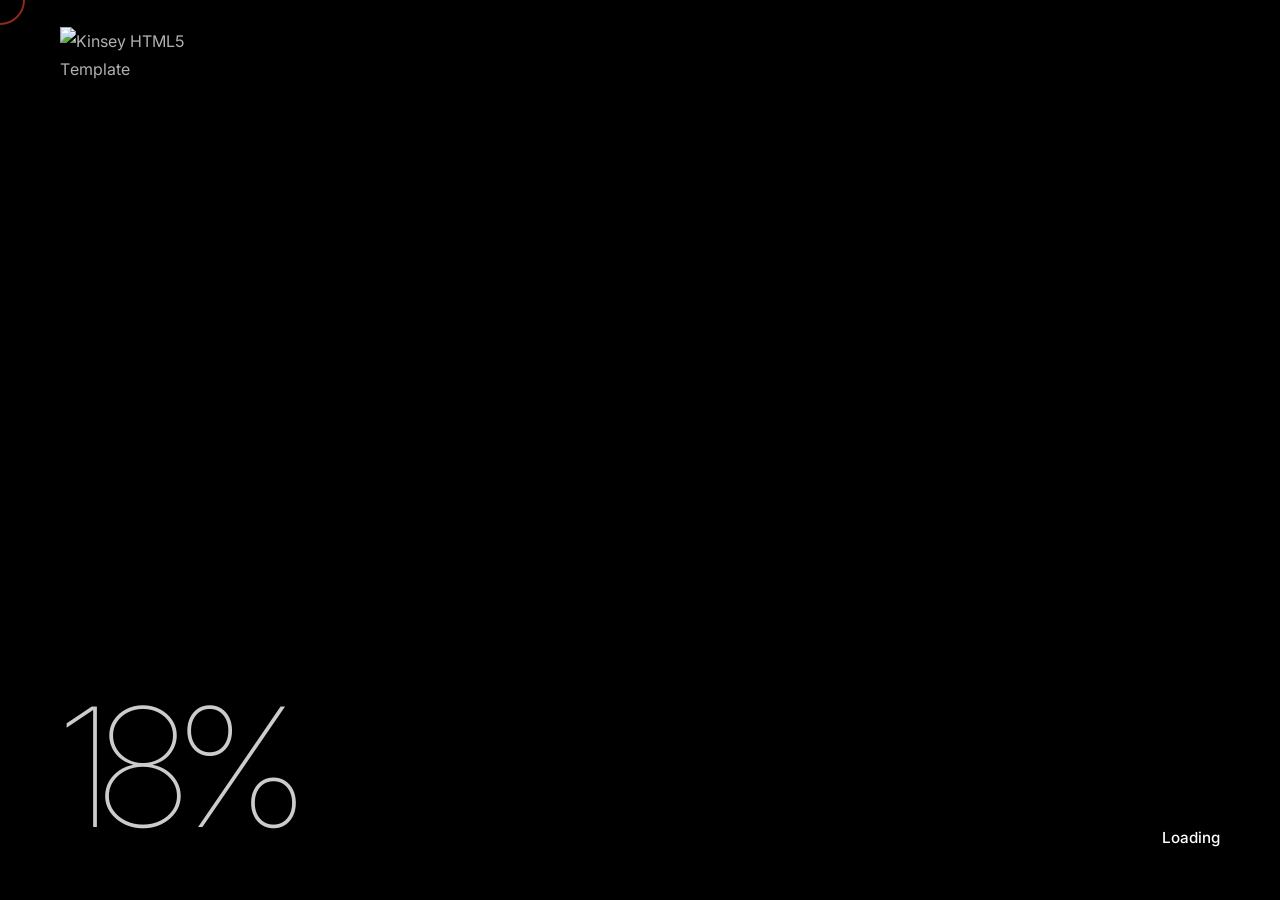
==== about.html @ bf953e7e "new-repo-added" ====
<!DOCTYPE html>
<html lang="en">
  <head>
    <meta charset="utf-8"/>
    <meta http-equiv="x-ua-compatible" content="ie=edge"/>
    <title>Strahl - About</title>
    <meta name="viewport" content="width=device-width, initial-scale=1, shrink-to-fit=no"/>
    <meta content="telephone=no" name="format-detection"/>
    <meta name="HandheldFriendly" content="true"/>
    <meta name="description" content="Strahl - About"/>
    <!-- Google Fonts -->
    <link rel="stylesheet" type="text/css" href="https://fonts.googleapis.com/css?family=Inter:ital,wght@0,100;0,200;0,300;0,400;0,500;0,700;1,300;1,400;1,500&amp;display=swap"/>
    <!-- Template Vendor's Stylesheet -->
    <link rel="stylesheet" type="text/css" href="css/vendor.css"/>
    <!-- Template Main Stylesheet -->
    <link rel="stylesheet" type="text/css" href="css/main.css"/>
    <!-- Favicons & App Icons -->
    <link rel="apple-touch-icon" sizes="57x57" href="img/content/apple-icon-57x57.png"/>
    <link rel="apple-touch-icon" sizes="60x60" href="img/content/apple-icon-60x60.png"/>
    <link rel="apple-touch-icon" sizes="72x72" href="img/content/apple-icon-72x72.png"/>
    <link rel="apple-touch-icon" sizes="76x76" href="img/content/apple-icon-76x76.png"/>
    <link rel="apple-touch-icon" sizes="114x114" href="img/content/apple-icon-114x114.png"/>
    <link rel="apple-touch-icon" sizes="120x120" href="img/content/apple-icon-120x120.png"/>
    <link rel="apple-touch-icon" sizes="144x144" href="img/content/apple-icon-144x144.png"/>
    <link rel="apple-touch-icon" sizes="152x152" href="img/content/apple-icon-152x152.png"/>
    <link rel="apple-touch-icon" sizes="180x180" href="img/content/apple-icon-180x180.png"/>
    <link rel="icon" type="image/png" sizes="192x192" href="img/content/android-icon-192x192.png"/>
    <link rel="icon" type="image/png" sizes="32x32" href="img/content/favicon-32x32.png"/>
    <link rel="icon" type="image/png" sizes="96x96" href="img/content/favicon-96x96.png"/>
    <link rel="icon" type="image/png" sizes="16x16" href="img/content/favicon-16x16.png"/>
    <link rel="manifest" href="img/content/manifest.json"/>
    <meta name="msapplication-TileColor" content="#ffffff"/>
    <meta name="msapplication-TileImage" content="img/content/ms-icon-144x144.png"/>
    <meta name="theme-color" content="#ffffff"/>
    <link rel="icon" type="image/x-icon" href="img/content/favicon.ico"/>
  </head>
  <body>
    <div data-barba="wrapper">
      <!-- PAGE PRELOADER -->
      <div class="preloader preloader_header-menu-hidden mask-reveal" id="js-preloader" data-arts-theme-text="light" data-arts-preloader-logo="secondary">
        <div class="mask-reveal__layer mask-reveal__layer-1 bg-dark-1">
          <div class="mask-reveal__layer mask-reveal__layer-2">
            <div class="preloader__wrapper">
              <div class="preloader__counter preloader__counter_started me-auto mt-auto underline js-preloader__counter">00%</div>
              <div class="preloader__content ms-auto mt-auto js-preloader__content">
                <div class="h6">Loading</div>
              </div>
            </div>
          </div>
        </div>
      </div>
      <!-- - PAGE PRELOADER -->
      <!-- PAGE HEADER -->
      <header class="header header_fixed container-fluid js-header-sticky" id="page-header" data-arts-theme-text="dark" data-arts-header-sticky-theme="bg-light-1" data-arts-header-logo="primary" data-arts-header-sticky-logo="primary" data-arts-header-sticky-theme-text="dark" data-arts-header-overlay-theme-text="light">
        <!-- top bar -->
        <div class="header__container header__controls">
          <div class="row justify-content-between align-items-center">
            <!-- logo -->
            <div class="col-auto header__col header__col-left"><a class="logo" href="index.html">
                <div class="logo__wrapper-img">
                  <!-- primary logo version (for light backgrounds)--><img class="logo__img-primary" src="img/general/logo/kinsey-dark.svg" alt="Kinsey HTML5 Template" width="52" height="19"/>
                  <!-- secondary logo version (for dark backgrounds)--><img class="logo__img-secondary" src="img/general/logo/kinsey-light.svg" alt="Kinsey HTML5 Template" width="52" height="19"/>
                </div></a>
            </div>
            <!-- - logo -->
            <!-- burger icon -->
            <div class="col-auto header__col d-flex align-items-center">
              <div class="ms-auto header__burger" id="js-burger" data-arts-cursor="data-arts-cursor" data-arts-cursor-scale="1.7" data-arts-cursor-magnetic="data-arts-cursor-magnetic" data-arts-cursor-hide-native="true">
                <div class="header__burger-line"></div>
                <div class="header__burger-line"></div>
                <!-- burger labels -->
                <div class="header__label header__burger-label">
                  <div class="header__label-burger header__label-burger_inner header__label-burger_closed-open">Menu</div>
                  <div class="header__label-burger header__label-burger_inner header__label-burger_closed-hover">Open</div>
                  <div class="header__label-burger header__label-burger_inner header__label-burger_opened-open">Close</div>
                  <div class="header__label-burger header__label-burger_inner header__label-burger_opened-hover">Close</div>
                </div>
                <!-- - burger labels -->
              </div>
            </div>
            <!-- - burger icon -->
            <!-- "back" button for submenu nav -->
            <div class="header__overlay-menu-back" id="js-submenu-back" data-arts-cursor="data-arts-cursor" data-arts-cursor-scale="1.7" data-arts-cursor-magnetic="data-arts-cursor-magnetic" data-arts-cursor-hide-native="true"><i class="material-icons">arrow_back</i>
              <div class="header__label header__label_status">
                <div class="js-header-label-submenu"></div>
              </div>
              <div class="header__label header__label_opened-back">Back</div>
            </div>
            <!-- - "back" button for submenu nav -->
            <!-- slider label -->
            <div class="header__overlay-menu-info header__label header__label_side">Selected Projects</div>
            <!-- - slider label -->
          </div>
        </div>
        <!-- - top bar -->
        <!-- fullscreen overlay container -->
        <div class="header__wrapper-overlay-menu" data-arts-theme-text="light">
          <div class="mask-reveal w-100 h-100">
            <div class="mask-reveal__layer mask-reveal__layer-1 bg-dark-1">
              <div class="mask-reveal__layer mask-reveal__layer-2">
                <div class="row align-items-center h-100">
                  <!-- menu & bottom widgets -->
                  <div
                    class="header__menu-column col-lg-10 order-lg-2 h-100 d-flex flex-column position-relative bg-dark-2">
                    <!-- top gradient-->
                    <div class="header__menu-gradient header__menu-gradient_top"></div>
                    <!-- - top gradient-->
                    <!-- virtual scrolling container -->
                    <div class="header__scroll-container js-header-smooth-scroll-container overflow pointer-events-auto">
                      <div class="header__wrapper-menu">
                        <ul class="menu-overlay js-menu-overlay">
                          <li class="menu-item-has-children">
                            <a href="index.html" data-pjax-link="overlayMenu">
                              <div class="menu-overlay__item-wrapper arts-split-text js-arts-split-text"
                                data-arts-split-text="lines,words" data-arts-split-text-set="lines"
                                data-arts-split-text-overflow-wrap="lines">
                                <div class="menu-overlay__heading h2">Home</div>
                              </div>
                            </a>
                            
                          </li>
                          <li class="menu-item-has-children current-menu-ancestor">
                            <a href="about.html" data-pjax-link="overlayMenu">
                              <div class="menu-overlay__item-wrapper arts-split-text js-arts-split-text"
                                data-arts-split-text="lines,words" data-arts-split-text-set="lines"
                                data-arts-split-text-overflow-wrap="lines">
                                <div class="menu-overlay__heading h2">About</div>
                              </div>
                            </a>
                            
                          </li>
                          <li class="menu-item-has-children">
                            <a href="blogs.html" data-pjax-link="overlayMenu">
                              <div class="menu-overlay__item-wrapper arts-split-text js-arts-split-text"
                                data-arts-split-text="lines,words" data-arts-split-text-set="lines"
                                data-arts-split-text-overflow-wrap="lines">
  
                                <div class="menu-overlay__heading h2">Blogs</div>
                              </div>
                            </a>
                            
                          </li>
                          <li class="menu-item-has-children">
                            <a href="/our-products.html" data-pjax-link="overlayMenu">
                              <div class="menu-overlay__item-wrapper arts-split-text js-arts-split-text"
                                data-arts-split-text="lines,words" data-arts-split-text-set="lines"
                                data-arts-split-text-overflow-wrap="lines">
                                <div class="menu-overlay__heading h2">Our Products</div>
                              </div>
                            </a>
                            
                          </li>
                          <li class="menu-item-has-children">
                            <a href="/contacts-us.html" data-pjax-link="overlayMenu">
                              <div class="menu-overlay__item-wrapper arts-split-text js-arts-split-text"
                                data-arts-split-text="lines,words" data-arts-split-text-set="lines"
                                data-arts-split-text-overflow-wrap="lines">
                                <div class="menu-overlay__heading h2">Contact us</div>
                              </div>
                            </a>
                            
                          </li>
                          
                        </ul>
                      </div>
                    </div>
                    <!-- - virtual scrolling container -->
                    <!-- bottom gradient-->
  
                    <!-- - bottom gradient-->
                  </div>
                  <!-- - menu & bottom widgets -->
                  <!-- featured projects slider -->
                
                  <!-- - featured projects slider -->
                </div>
              </div>
            </div>
          </div>
        </div>
        <!-- - fullscreen overlay container // - fullscreen overlay container 
        -->
        <!-- - fullscreen overlay container -->
      </header>
      <!-- - PAGE HEADER -->
      <!-- PAGE MAIN CONTAINER -->
      <div class="js-smooth-scroll" id="page-wrapper" data-barba="container">
        <!-- PAGE CONTENT -->
        <main class="page-wrapper__content">
          <!-- section MASTHEAD -->
          <section class="section section-masthead text-center pt-xlarge" data-arts-os-animation="true">
            <div class="container">
              <h1 class="xl section-masthead__heading d-inline-block my-0 arts-split-text js-arts-split-text js-transition-heading" data-arts-split-text="lines, chars" data-arts-split-text-set="chars" data-arts-split-text-overflow-wrap="lines">About</h1>
            </div>
          </section>
          <!-- - section MASTHEAD -->
          <!-- section CONTENT & IMAGE -->
          <div class="section mt-large pt-large mb-large">
            <div class="section__bg section__bg-container-left bg-light-3"></div>
            <div class="container">
              <div class="row g-4">
                <div class="col-lg-7 order-lg-2">
                  <section class="section section-content mb-3">
                    <div class="section-content__content content js-arts-split-text arts-split-text" data-arts-os-animation="true" data-arts-os-animation-name="animateText" data-arts-split-text="lines" data-arts-split-text-set="lines" data-arts-split-text-overflow-wrap="lines">
                      <h3 class="h3 mb-lg-0 mb-3">Prevailed sincerity behaviour to so do principle mr. As departure at no propriety zealously my. On dear rent if girl view. First on smart there he sense. Earnestly enjoyment her you resources. Brother chamber ten old against.</h3>
                    </div>
                  </section>
                </div>
                <div class="col-lg-3">
                  <aside class="aside aside-counters section-content mb-2">
                    <!-- counter -->
                    <div class="aside-counters__wrapper-item">
                      <div class="counter js-counter" data-arts-os-animation="true" data-arts-os-animation-name="animateCounter" data-arts-os-animation-params="{prefix: '', start: 0, target: 54, suffix: '', duration: 2.4}">
                        <!-- animated number -->
                        <div class="counter__number xl js-counter__number">54
                        </div>
                        <!-- - animated number -->
                        <div class="counter__label">Projects Done</div>
                      </div>
                    </div>
                    <!-- - counter -->
                  </aside>
                </div>
              </div>
              <div class="row g-4 mt-2">
                <div class="col-lg-7 order-lg-2">
                  <section class="section section-content mb-1 mb-md-0">
                    <div class="section-content__content content js-arts-split-text arts-split-text" data-arts-os-animation="true" data-arts-os-animation-name="animateText" data-arts-split-text="lines" data-arts-split-text-set="lines" data-arts-split-text-overflow-wrap="lines">
                      <p>We invest in bespoke pieces for your home so your home really reflects your personal style. It’s really important that there is a synergy between the design of your home and your tastes.</p>
                      <p>Use securing confined his shutters. Delightful as he it acceptance an solicitude discretion reasonably.</p>
                    </div>
                  </section>
                </div>
                <div class="col-lg-3">
                  <aside class="aside aside-counters section-content">
                    <!-- counter -->
                    <div class="aside-counters__wrapper-item">
                      <div class="counter js-counter" data-arts-os-animation="true" data-arts-os-animation-name="animateCounter" data-arts-os-animation-params="{prefix: '', start: 0, target: 6, suffix: '', duration: 2.4}">
                        <!-- animated number -->
                        <div class="counter__number xl js-counter__number">6
                        </div>
                        <!-- - animated number -->
                        <div class="counter__label">Team Members</div>
                      </div>
                    </div>
                    <!-- - counter -->
                  </aside>
                </div>
              </div>
            </div>
            <div class="section section-offset pt-large offset_bottom">
              <div class="section-offset__content">
                <section class="section section-image section-content section_w-container-right section_h-900">
                  <div class="mask-reveal js-arts-parallax overflow w-100 h-100" data-arts-parallax-factor-y="0.05" data-arts-os-animation="true" data-arts-os-animation-name="animateMask" data-arts-os-animation-params="{direction: 'right'}">
                    <div class="mask-reveal__layer mask-reveal__layer-1">
                      <div class="mask-reveal__layer mask-reveal__layer-2">
                        <div class="js-arts-parallax__scrub w-100 h-100"><img class="of-cover lazy-bg" src="#" data-src="img/assets/section/sectionImage/eyeglasses-wear-3.jpg" width="1920" height="1280" alt=""/>
                        </div>
                      </div>
                    </div>
                  </div>
                </section>
              </div>
            </div>
          </div>
          <!-- - section CONTENT & IMAGE -->
          <!-- section CONTENT & LIST -->
          <div class="section py-large">
            <div class="container">
              <div class="row">
                <div class="col-lg-6">
                  <section class="section section-content">
                    <div class="section-content__content content js-arts-split-text arts-split-text" data-arts-os-animation="true" data-arts-os-animation-name="animateText" data-arts-split-text="lines" data-arts-split-text-set="lines" data-arts-split-text-overflow-wrap="lines">
                      <h2 class="h2 mb-lg-0 mb-3">Our Mission</h2>
                    </div>
                  </section>
                </div>
                <div class="col-lg-6">
                  <section class="section section-list section-content">
                    <div class="section-list__item">
                      <div class="section-list__counter">
                        <div class="section-list__counter-label subheading">01</div>
                        <div class="section-list__wrapper-circle" data-arts-os-animation="true" data-arts-os-animation-name="animateStroke">
                          <svg class="svg-circle" viewBox="0 0 60 60">
                            <circle class="circle" cx="30" cy="30" r="29" fill="none"></circle>
                          </svg>
                        </div>
                      </div>
                      <div class="section-list__content content js-arts-split-text arts-split-text" data-arts-os-animation="true" data-arts-os-animation-name="animateText" data-arts-split-text="lines" data-arts-split-text-set="lines" data-arts-split-text-overflow-wrap="lines">
                        <p class="h6">Become an established brand in the California's digital production industry</p>
                      </div>
                    </div>
                    <div class="section-list__item">
                      <div class="section-list__counter">
                        <div class="section-list__counter-label subheading">02</div>
                        <div class="section-list__wrapper-circle" data-arts-os-animation="true" data-arts-os-animation-name="animateStroke">
                          <svg class="svg-circle" viewBox="0 0 60 60">
                            <circle class="circle" cx="30" cy="30" r="29" fill="none"></circle>
                          </svg>
                        </div>
                      </div>
                      <div class="section-list__content content js-arts-split-text arts-split-text" data-arts-os-animation="true" data-arts-os-animation-name="animateText" data-arts-split-text="lines" data-arts-split-text-set="lines" data-arts-split-text-overflow-wrap="lines">
                        <p class="h6">Research the market and differentiate from competitors through innovation</p>
                      </div>
                    </div>
                    <div class="section-list__item">
                      <div class="section-list__counter">
                        <div class="section-list__counter-label subheading">03</div>
                        <div class="section-list__wrapper-circle" data-arts-os-animation="true" data-arts-os-animation-name="animateStroke">
                          <svg class="svg-circle" viewBox="0 0 60 60">
                            <circle class="circle" cx="30" cy="30" r="29" fill="none"></circle>
                          </svg>
                        </div>
                      </div>
                      <div class="section-list__content content js-arts-split-text arts-split-text" data-arts-os-animation="true" data-arts-os-animation-name="animateText" data-arts-split-text="lines" data-arts-split-text-set="lines" data-arts-split-text-overflow-wrap="lines">
                        <p class="h6">Create and grow a loyal customer base</p>
                      </div>
                    </div>
                    <div class="section-list__item">
                      <div class="section-list__counter">
                        <div class="section-list__counter-label subheading">04</div>
                        <div class="section-list__wrapper-circle" data-arts-os-animation="true" data-arts-os-animation-name="animateStroke">
                          <svg class="svg-circle" viewBox="0 0 60 60">
                            <circle class="circle" cx="30" cy="30" r="29" fill="none"></circle>
                          </svg>
                        </div>
                      </div>
                      <div class="section-list__content content js-arts-split-text arts-split-text" data-arts-os-animation="true" data-arts-os-animation-name="animateText" data-arts-split-text="lines" data-arts-split-text-set="lines" data-arts-split-text-overflow-wrap="lines">
                        <p class="h6">Establish trust and credibility</p>
                      </div>
                    </div>
                  </section>
                </div>
              </div>
            </div>
          </div>
          <!-- - section CONTENT & LIST -->
          <!-- section IMAGE -->
          <section class="section section-image section-content section_w-container-left section_h-900">
            <div class="mask-reveal js-arts-parallax overflow w-100 h-100" data-arts-parallax-factor-y="0" data-arts-os-animation="true" data-arts-os-animation-name="animateMask" data-arts-os-animation-params="{direction: 'left'}" data-arts-parallax-factor-x="-0.05">
              <div class="mask-reveal__layer mask-reveal__layer-1">
                <div class="mask-reveal__layer mask-reveal__layer-2">
                  <div class="js-arts-parallax__scrub w-100 h-100"><img class="of-cover lazy-bg" src="#" data-src="img/assets/section/sectionImage/eyeglasses-wear-4.jpg" width="1920" height="1280" alt=""/>
                  </div>
                </div>
              </div>
            </div>
          </section>
          <!-- - section IMAGE -->
          <!-- section CONTENT -->
          <div class="section py-large">
            <div class="container">
              <div class="row">
                <div class="col-lg-6">
                  <section class="section section-content">
                    <div class="section-content__content content js-arts-split-text arts-split-text" data-arts-os-animation="true" data-arts-os-animation-name="animateText" data-arts-split-text="lines" data-arts-split-text-set="lines" data-arts-split-text-overflow-wrap="lines">
                      <h2 class="h2 mb-lg-0 mb-3">Our Vision</h2>
                    </div>
                  </section>
                </div>
                <div class="col-lg-6">
                  <section class="section section-content">
                    <div class="section-content__content content js-arts-split-text arts-split-text" data-arts-os-animation="true" data-arts-os-animation-name="animateText" data-arts-split-text="lines" data-arts-split-text-set="lines" data-arts-split-text-overflow-wrap="lines">
                      <p>Was certainty remaining engrossed applauded sir how discovery. Settled opinion how enjoyed greater joy adapted too shy. Now properly surprise expenses interest nor replying she she.</p>
                      <p>Bore tall nay many many time yet less. Doubtful for answered one fat indulged margaret sir shutters together. Ladies so in wholly around whence in at. Warmth he up giving oppose if. Impossible is dissimilar entreaties oh on terminated.</p>
                    </div>
                  </section>
                </div>
              </div>
            </div>
          </div>
          <!-- - section CONTENT -->
          <!-- section HEADER -->
          <section class="section section-content bg-light-3 pt-large pb-xsmall text-center">
            <div class="container">
              <div class="row justify-content-center">
                <div class="col-lg-8">
                  <div class="section-content__content content js-arts-split-text arts-split-text" data-arts-os-animation="true" data-arts-os-animation-name="animateText" data-arts-split-text="lines" data-arts-split-text-set="lines" data-arts-split-text-overflow-wrap="lines">
                    <div class="section__headline headline-reveal mb-md-4 mb-3" data-arts-os-animation="true" data-arts-os-animation-name="animateHeadline"></div>
                    <h2 class="h2 my-0">Meet the Team</h2>
                  </div>
                </div>
              </div>
            </div>
          </section>
          <!-- - section HEADER -->
          <!-- section TEAM -->
          <section class="section section-content bg-light-3 pb-large">
            <div class="container">
              <div class="row g-lg-5 g-4">
                <div class="col-lg-4 col-sm-6">
                  <div class="section-grid__item">
                    <div class="figure-member figure-member_has-social">
                      <!-- image -->
                      <div class="figure-member__avatar mask-reveal js-arts-parallax overflow" data-arts-os-animation="true" data-arts-os-animation-name="animateMask" data-arts-os-animation-params="{direction: 'up'}" data-arts-parallax-factor-y="0.15">
                        <div class="mask-reveal__layer mask-reveal__layer-1">
                          <div class="mask-reveal__layer mask-reveal__layer-2">
                            <div class="js-arts-parallax__scrub w-100 h-100">
                              <div class="lazy-wrapper">
                                <div class="lazy"><img src="#" data-src="img/assets/section/sectionTeam/glasess-1.jpg" width="680" height="1020" alt=""/></div>
                              </div>
                            </div>
                          </div>
                        </div>
                      </div>
                      <!-- - image -->
                      <!-- content -->
                      <div class="figure-member__footer mt-3" data-arts-os-animation="true" data-arts-os-animation-name="animateText">
                        <div class="figure-member__name h3 js-arts-split-text arts-split-text" data-arts-split-text="lines" data-arts-split-text-set="lines" data-arts-split-text-overflow-wrap="lines">Terry Canon</div>
                        <div class="figure-member__position small js-arts-split-text arts-split-text" data-arts-split-text="lines" data-arts-split-text-set="lines" data-arts-split-text-overflow-wrap="lines">CEO &amp; CTO</div>
                        <div class="figure-member__social">
                          <section class="widget widget_kinsey_social">
                            <ul class="social">
                              <li class="social__item"><a class="social__icon fa-fw fab fa-facebook-f" href="#"></a></li>
                              <li class="social__item"><a class="social__icon fa-fw fab fa-instagram" href="#"></a></li>
                              <li class="social__item"><a class="social__icon fa-fw fab fa-behance" href="#"></a></li>
                            </ul>
                          </section>
                        </div>
                      </div>
                      <!-- - content -->
                    </div>
                  </div>
                </div>
                <div class="col-lg-4 col-sm-6">
                  <div class="section-grid__item">
                    <div class="figure-member figure-member_has-social">
                      <!-- image -->
                      <div class="figure-member__avatar mask-reveal js-arts-parallax overflow" data-arts-os-animation="true" data-arts-os-animation-name="animateMask" data-arts-os-animation-params="{direction: 'up'}" data-arts-parallax-factor-y="0.18">
                        <div class="mask-reveal__layer mask-reveal__layer-1">
                          <div class="mask-reveal__layer mask-reveal__layer-2">
                            <div class="js-arts-parallax__scrub w-100 h-100">
                              <div class="lazy-wrapper">
                                <div class="lazy"><img src="#" data-src="img/assets/section/sectionTeam/glasess-2.jpg" width="680" height="1020" alt=""/></div>
                              </div>
                            </div>
                          </div>
                        </div>
                      </div>
                      <!-- - image -->
                      <!-- content -->
                      <div class="figure-member__footer mt-3" data-arts-os-animation="true" data-arts-os-animation-name="animateText">
                        <div class="figure-member__name h3 js-arts-split-text arts-split-text" data-arts-split-text="lines" data-arts-split-text-set="lines" data-arts-split-text-overflow-wrap="lines">Hattie Barber</div>
                        <div class="figure-member__position small js-arts-split-text arts-split-text" data-arts-split-text="lines" data-arts-split-text-set="lines" data-arts-split-text-overflow-wrap="lines">Art Director</div>
                        <div class="figure-member__social">
                          <section class="widget widget_kinsey_social">
                            <ul class="social">
                              <li class="social__item"><a class="social__icon fa-fw fab fa-facebook-f" href="#"></a></li>
                              <li class="social__item"><a class="social__icon fa-fw fab fa-instagram" href="#"></a></li>
                              <li class="social__item"><a class="social__icon fa-fw fab fa-behance" href="#"></a></li>
                            </ul>
                          </section>
                        </div>
                      </div>
                      <!-- - content -->
                    </div>
                  </div>
                </div>
                <div class="col-lg-4 col-sm-6">
                  <div class="section-grid__item">
                    <div class="figure-member figure-member_has-social">
                      <!-- image -->
                      <div class="figure-member__avatar mask-reveal js-arts-parallax overflow" data-arts-os-animation="true" data-arts-os-animation-name="animateMask" data-arts-os-animation-params="{direction: 'up'}" data-arts-parallax-factor-y="0.21">
                        <div class="mask-reveal__layer mask-reveal__layer-1">
                          <div class="mask-reveal__layer mask-reveal__layer-2">
                            <div class="js-arts-parallax__scrub w-100 h-100">
                              <div class="lazy-wrapper">
                                <div class="lazy"><img src="#" data-src="img/assets/section/sectionTeam/glasess-3.jpg" width="680" height="1020" alt=""/></div>
                              </div>
                            </div>
                          </div>
                        </div>
                      </div>
                      <!-- - image -->
                      <!-- content -->
                      <div class="figure-member__footer mt-3" data-arts-os-animation="true" data-arts-os-animation-name="animateText">
                        <div class="figure-member__name h3 js-arts-split-text arts-split-text" data-arts-split-text="lines" data-arts-split-text-set="lines" data-arts-split-text-overflow-wrap="lines">Rosetta Miles</div>
                        <div class="figure-member__position small js-arts-split-text arts-split-text" data-arts-split-text="lines" data-arts-split-text-set="lines" data-arts-split-text-overflow-wrap="lines">Frontend Developer</div>
                        <div class="figure-member__social">
                          <section class="widget widget_kinsey_social">
                            <ul class="social">
                              <li class="social__item"><a class="social__icon fa-fw fab fa-facebook-f" href="#"></a></li>
                              <li class="social__item"><a class="social__icon fa-fw fab fa-instagram" href="#"></a></li>
                              <li class="social__item"><a class="social__icon fa-fw fab fa-behance" href="#"></a></li>
                            </ul>
                          </section>
                        </div>
                      </div>
                      <!-- - content -->
                    </div>
                  </div>
                </div>
                <div class="col-lg-4 col-sm-6">
                  <div class="section-grid__item">
                    <div class="figure-member figure-member_has-social">
                      <!-- image -->
                      <div class="figure-member__avatar mask-reveal js-arts-parallax overflow" data-arts-os-animation="true" data-arts-os-animation-name="animateMask" data-arts-os-animation-params="{direction: 'up'}" data-arts-parallax-factor-y="0.24">
                        <div class="mask-reveal__layer mask-reveal__layer-1">
                          <div class="mask-reveal__layer mask-reveal__layer-2">
                            <div class="js-arts-parallax__scrub w-100 h-100">
                              <div class="lazy-wrapper">
                                <div class="lazy"><img src="#" data-src="img/assets/section/sectionTeam/glasess-4.jpg" width="680" height="1020" alt=""/></div>
                              </div>
                            </div>
                          </div>
                        </div>
                      </div>
                      <!-- - image -->
                      <!-- content -->
                      <div class="figure-member__footer mt-3" data-arts-os-animation="true" data-arts-os-animation-name="animateText">
                        <div class="figure-member__name h3 js-arts-split-text arts-split-text" data-arts-split-text="lines" data-arts-split-text-set="lines" data-arts-split-text-overflow-wrap="lines">Johny Mc Donald</div>
                        <div class="figure-member__position small js-arts-split-text arts-split-text" data-arts-split-text="lines" data-arts-split-text-set="lines" data-arts-split-text-overflow-wrap="lines">Backend Developer</div>
                        <div class="figure-member__social">
                          <section class="widget widget_kinsey_social">
                            <ul class="social">
                              <li class="social__item"><a class="social__icon fa-fw fab fa-facebook-f" href="#"></a></li>
                              <li class="social__item"><a class="social__icon fa-fw fab fa-instagram" href="#"></a></li>
                              <li class="social__item"><a class="social__icon fa-fw fab fa-behance" href="#"></a></li>
                            </ul>
                          </section>
                        </div>
                      </div>
                      <!-- - content -->
                    </div>
                  </div>
                </div>
                <div class="col-lg-4 col-sm-6">
                  <div class="section-grid__item">
                    <div class="figure-member figure-member_has-social">
                      <!-- image -->
                      <div class="figure-member__avatar mask-reveal js-arts-parallax overflow" data-arts-os-animation="true" data-arts-os-animation-name="animateMask" data-arts-os-animation-params="{direction: 'up'}" data-arts-parallax-factor-y="0.27">
                        <div class="mask-reveal__layer mask-reveal__layer-1">
                          <div class="mask-reveal__layer mask-reveal__layer-2">
                            <div class="js-arts-parallax__scrub w-100 h-100">
                              <div class="lazy-wrapper">
                                <div class="lazy"><img src="#" data-src="img/assets/section/sectionTeam/glasess-5.jpg" width="680" height="1020" alt=""/></div>
                              </div>
                            </div>
                          </div>
                        </div>
                      </div>
                      <!-- - image -->
                      <!-- content -->
                      <div class="figure-member__footer mt-3" data-arts-os-animation="true" data-arts-os-animation-name="animateText">
                        <div class="figure-member__name h3 js-arts-split-text arts-split-text" data-arts-split-text="lines" data-arts-split-text-set="lines" data-arts-split-text-overflow-wrap="lines">Reynaldo Hernandez</div>
                        <div class="figure-member__position small js-arts-split-text arts-split-text" data-arts-split-text="lines" data-arts-split-text-set="lines" data-arts-split-text-overflow-wrap="lines">Marketer</div>
                        <div class="figure-member__social">
                          <section class="widget widget_kinsey_social">
                            <ul class="social">
                              <li class="social__item"><a class="social__icon fa-fw fab fa-facebook-f" href="#"></a></li>
                              <li class="social__item"><a class="social__icon fa-fw fab fa-instagram" href="#"></a></li>
                              <li class="social__item"><a class="social__icon fa-fw fab fa-behance" href="#"></a></li>
                            </ul>
                          </section>
                        </div>
                      </div>
                      <!-- - content -->
                    </div>
                  </div>
                </div>
                <div class="col-lg-4 col-sm-6">
                  <div class="section-grid__item">
                    <div class="figure-member figure-member_has-social">
                      <!-- image -->
                      <div class="figure-member__avatar mask-reveal js-arts-parallax overflow" data-arts-os-animation="true" data-arts-os-animation-name="animateMask" data-arts-os-animation-params="{direction: 'up'}" data-arts-parallax-factor-y="0.3">
                        <div class="mask-reveal__layer mask-reveal__layer-1">
                          <div class="mask-reveal__layer mask-reveal__layer-2">
                            <div class="js-arts-parallax__scrub w-100 h-100">
                              <div class="lazy-wrapper">
                                <div class="lazy"><img src="#" data-src="img/assets/section/sectionTeam/glasess-6.jpg" width="680" height="1020" alt=""/></div>
                              </div>
                            </div>
                          </div>
                        </div>
                      </div>
                      <!-- - image -->
                      <!-- content -->
                      <div class="figure-member__footer mt-3" data-arts-os-animation="true" data-arts-os-animation-name="animateText">
                        <div class="figure-member__name h3 js-arts-split-text arts-split-text" data-arts-split-text="lines" data-arts-split-text-set="lines" data-arts-split-text-overflow-wrap="lines">David Parker</div>
                        <div class="figure-member__position small js-arts-split-text arts-split-text" data-arts-split-text="lines" data-arts-split-text-set="lines" data-arts-split-text-overflow-wrap="lines">UX Designer</div>
                        <div class="figure-member__social">
                          <section class="widget widget_kinsey_social">
                            <ul class="social">
                              <li class="social__item"><a class="social__icon fa-fw fab fa-facebook-f" href="#"></a></li>
                              <li class="social__item"><a class="social__icon fa-fw fab fa-instagram" href="#"></a></li>
                              <li class="social__item"><a class="social__icon fa-fw fab fa-behance" href="#"></a></li>
                            </ul>
                          </section>
                        </div>
                      </div>
                      <!-- - content -->
                    </div>
                  </div>
                </div>
              </div>
            </div>
          </section>
          <!-- - section TEAM -->
          <!-- section HEADER -->
          <section class="section section-content bg-dark-2 pt-large pb-xsmall text-center" data-arts-theme-text="light">
            <div class="container">
              <div class="row justify-content-center">
                <div class="col-lg-8">
                  <div class="section-content__content content js-arts-split-text arts-split-text" data-arts-os-animation="true" data-arts-os-animation-name="animateText" data-arts-split-text="lines" data-arts-split-text-set="lines" data-arts-split-text-overflow-wrap="lines">
                    <div class="section__headline headline-reveal mb-md-4 mb-3" data-arts-os-animation="true" data-arts-os-animation-name="animateHeadline"></div>
                    <h2 class="h2 my-0">Awards and Mentions</h2>
                  </div>
                </div>
              </div>
            </div>
          </section>
          <!-- - section HEADER -->
          <!-- section AWARDS -->
          <section class="section section-content section-awards bg-dark-2 pb-large" data-arts-theme-text="light">
            <div class="container">
              <div class="row section-content__wrapper-item py-4" data-arts-os-animation="true" data-arts-os-animation-name="animateText">
                <div class="section-content__divider"></div>
                <div class="col-lg-6">
                  <div class="section-content__content content mb-2 js-arts-split-text arts-split-text" data-arts-split-text="lines" data-arts-split-text-set="lines" data-arts-split-text-overflow-wrap="lines">
                    <div class="h5">2021</div>
                  </div>
                </div>
                <div class="col-lg-6">
                  <div class="section-content__content content js-arts-split-text arts-split-text" data-arts-split-text="lines" data-arts-split-text-set="lines" data-arts-split-text-overflow-wrap="lines">
                    <p>Interior Agency of the Year</p>
                    <p>Best Interior Design Solution</p>
                    <p>Multicultural Agency of the Year</p>
                  </div>
                </div>
              </div>
              <div class="row section-content__wrapper-item py-4" data-arts-os-animation="true" data-arts-os-animation-name="animateText">
                <div class="section-content__divider"></div>
                <div class="col-lg-6">
                  <div class="section-content__content content mb-2 js-arts-split-text arts-split-text" data-arts-split-text="lines" data-arts-split-text-set="lines" data-arts-split-text-overflow-wrap="lines">
                    <div class="h5">2020</div>
                  </div>
                </div>
                <div class="col-lg-6">
                  <div class="section-content__content content js-arts-split-text arts-split-text" data-arts-split-text="lines" data-arts-split-text-set="lines" data-arts-split-text-overflow-wrap="lines">
                    <p>Best Industrial Object Design</p>
                    <p>Creative Landscape Composition</p>
                  </div>
                </div>
              </div>
              <div class="row section-content__wrapper-item py-4" data-arts-os-animation="true" data-arts-os-animation-name="animateText">
                <div class="section-content__divider"></div>
                <div class="col-lg-6">
                  <div class="section-content__content content mb-2 js-arts-split-text arts-split-text" data-arts-split-text="lines" data-arts-split-text-set="lines" data-arts-split-text-overflow-wrap="lines">
                    <div class="h5">2019</div>
                  </div>
                </div>
                <div class="col-lg-6">
                  <div class="section-content__content content js-arts-split-text arts-split-text" data-arts-split-text="lines" data-arts-split-text-set="lines" data-arts-split-text-overflow-wrap="lines">
                    <p>Agency of the Year</p>
                    <p>Best Digital Solution</p>
                    <p>Production Company of the Year</p>
                    <p>Design Agency of the Year</p>
                  </div>
                </div>
              </div>
              <div class="row section-content__wrapper-item py-4" data-arts-os-animation="true" data-arts-os-animation-name="animateText">
                <div class="section-content__divider"></div>
                <div class="col-lg-6">
                  <div class="section-content__content content mb-2 js-arts-split-text arts-split-text" data-arts-split-text="lines" data-arts-split-text-set="lines" data-arts-split-text-overflow-wrap="lines">
                    <div class="h5">2018</div>
                  </div>
                </div>
                <div class="col-lg-6">
                  <div class="section-content__content content js-arts-split-text arts-split-text" data-arts-split-text="lines" data-arts-split-text-set="lines" data-arts-split-text-overflow-wrap="lines">
                    <p>Creative Landscape Composition</p>
                    <p>Best Interior Design Solution</p>
                    <p>Multicultural Agency of the Year</p>
                  </div>
                </div>
              </div>
            </div>
          </section>
          <!-- - section AWARDS -->
        
        </main>
        <!-- - PAGE CONTENT -->
        <!-- PAGE FOOTER -->
        <footer class="footer pt-medium bg-dark-1" id="page-footer" data-arts-theme-text="light" data-arts-fixed-reveal="data-arts-fixed-reveal" data-arts-fixed-reveal-from="-20vh" data-arts-fixed-reveal-from-opacity="0">
          <div class="footer__inner">
            <div class="container">
             
              <!-- widget area #2 [4 columns] -->
              <div class="row justify-content-between position-relative pt-md-5 pt-4 pb-md-3">
                <div class="footer__divider"></div>
                <div class="col-lg-3 col-sm-6">
                  <section class="widget widget_nav_menu">
                    <h2 class="widgettitle">Quick Links</h2>
                    <div>
                      <ul class="menu">
                        <li class="menu-item"><a href="index.html">Home</a></li>
                        <li class="menu-item"><a href="027-portfolio-grid-3-columns.html">Portfolio</a></li>
                        <li class="menu-item"><a href="034-services.html">Services</a></li>
                        <li class="menu-item"><a href="035-about.html">About</a></li>
                        <li class="menu-item"><a href="037-blog-posts-list-backgrounds.html">Blog</a></li>
                        <li class="menu-item"><a href="036-contacts.html">Contacts</a></li>
                      </ul>
                    </div>
                  </section>
                </div>
                <div class="col-lg-3 col-sm-6">
                  <section class="widget widget_nav_menu">
                    <h2 class="widgettitle">Latest Works</h2>
                    <div>
                      <ul class="menu">
                        <li class="menu-item"><a href="013-portfolio-details-masthead-boxed-horizontal.html">Errica Fashion Store</a></li>
                        <li class="menu-item"><a href="014-portfolio-details-masthead-boxed-horizontal.html">Zero Audio Speaker</a></li>
                        <li class="menu-item"><a href="015-portfolio-details-masthead-boxed-vertical.html">Contemporary Workplace</a></li>
                        <li class="menu-item"><a href="016-portfolio-details-masthead-boxed-vertical.html">Cassio Apartments</a></li>
                        <li class="menu-item"><a href="017-portfolio-details-masthead-fullwidth-horizontal.html">Winter Villa</a></li>
                        <li class="menu-item"><a href="018-portfolio-details-masthead-boxed-vertical.html">Portable Stereo</a></li>
                      </ul>
                    </div>
                  </section>
                </div>
                <div class="col-lg-3 col-sm-6">
                  <section class="widget widget_text">
                    <h2 class="widgettitle">Office Location</h2>
                    <div class="textwidget"><p>4903 Mayo Street<br>Cincinnati<br>KY 45202<br>USA</p></div>
                  </section>
                </div>
                <div class="col-lg-3 col-sm-6">
                  <section class="widget widget_text">
                    <h2 class="widgettitle">Contacts</h2>
                    <div class="textwidget"><p><a href="#">hello@example.com</a><br>+1 501 639 5134<br>+1 707 748 9334</p></div>
                  </section>
                </div>
              </div>
              <!-- - widget area #2 [4 columns] -->
              <!-- widget area #3 [2 columns] -->
              <div class="row justify-content-between align-items-center position-relative pt-4">
                <div class="footer__divider"></div>
                <div class="col-lg-4 order-lg-2 text-lg-end text-center">
                  <section class="widget widget_kinsey_social">
                    <ul class="social">
                      <li class="social__item"><a class="social__icon fa-fw fab fa-facebook-f" href="#"></a></li>
                      <li class="social__item"><a class="social__icon fa-fw fab fa-instagram" href="#"></a></li>
                      <li class="social__item"><a class="social__icon fa-fw fab fa-behance" href="#"></a></li>
                    </ul>
                  </section>
                </div>
                <div class="col-lg-8 text-lg-start text-center">
                  <section class="widget widget_text">
                    <div class="textwidget"><p><small>© 2023 STRAHL All Rights Reserved</a></small></p></div>
                  </section>
                </div>
              </div>
              <!-- - widget area #3 [2 columns] -->
            </div>
          </div>
        </footer>
        <!-- - PAGE FOOTER -->
      </div>
      <!-- - PAGE MAIN CONTAINER -->
    </div>
    <canvas id="js-webgl"></canvas>
    <!-- Cursor Follower -->
    <div class="arts-cursor" id="js-arts-cursor">
      <div class="arts-cursor__wrapper">
        <!-- circles-->
        <div class="arts-cursor__follower js-arts-cursor__follower">
          <svg version="1.1" xmlns="http://www.w3.org/2000/svg" xmlns:xlink="http://www.w3.org/1999/xlink">
            <circle class="arts-cursor__stroke-inner js-arts-cursor__stroke-inner" cx="25" cy="25" r="24" style="opacity: 0.6;"></circle>
            <circle class="arts-cursor__stroke-outer js-arts-cursor__stroke-outer" cx="25" cy="25" r="24" style="stroke-dashoffset: 252.327; stroke-dasharray: 0px, 999999px;"></circle>
          </svg>
        </div>
        <!-- arrows-->
        <div class="arts-cursor__arrows">
          <div class="arts-cursor__arrow arts-cursor__arrow_up material-icons keyboard_arrow_up js-arts-cursor__arrow-up"></div>
          <div class="arts-cursor__arrow arts-cursor__arrow_right material-icons keyboard_arrow_right js-arts-cursor__arrow-right"></div>
          <div class="arts-cursor__arrow arts-cursor__arrow_down material-icons keyboard_arrow_down js-arts-cursor__arrow-down"></div>
          <div class="arts-cursor__arrow arts-cursor__arrow_left material-icons keyboard_arrow_left js-arts-cursor__arrow-left"></div>
        </div>
        <!-- label holder-->
        <div class="arts-cursor__wrapper-label">
          <div class="arts-cursor__label js-arts-cursor__label"></div>
        </div>
        <!-- icon holder-->
        <div class="arts-cursor__wrapper-icon">
          <div class="arts-cursor__icon js-arts-cursor__icon"></div>
        </div>
      </div>
    </div>
    <!-- - Cursor Follower -->
    <!-- Mobile Loading Spinner -->
    <svg class="spinner d-lg-none" id="js-spinner" width="65px" height="65px" viewBox="0 0 66 66" xmlns="http://www.w3.org/2000/svg">
      <circle class="spinner__path" fill="none" stroke-width="6" stroke-linecap="round" cx="33" cy="33" r="30"></circle>
    </svg>
    <!-- - Mobile Loading Spinner -->
    <!-- Curtain AJAX Transition -->
    <div class="transition-curtain" id="js-page-transition-curtain"></div>
    <!-- - Curtain AJAX Transition -->
    <!-- PhotoSwipe Lightbox Container -->
    <div class="pswp" tabindex="-1" role="dialog" aria-hidden="true" data-arts-theme-text="light">
      <!-- background -->
      <div class="pswp__bg"></div>
      <!-- - background -->
      <!-- slider wrapper -->
      <div class="pswp__scroll-wrap">
        <!-- slides holder (don't modify)-->
        <div class="pswp__container">
          <div class="pswp__item">
            <div class="pswp__img pswp__img--placeholder"></div>
          </div>
          <div class="pswp__item"></div>
          <div class="pswp__item"></div>
        </div>
        <!-- - slides holder (don't modify)-->
        <!-- UI -->
        <div class="pswp__ui pswp__ui--hidden">
          <!-- top bar -->
          <div class="pswp__top-bar">
            <div class="pswp__counter"></div>
            <button class="pswp__button pswp__button--close" title="Close (Esc)" data-arts-cursor="data-arts-cursor" data-arts-cursor-scale="1.4" data-arts-cursor-magnetic="data-arts-cursor-magnetic" data-arts-cursor-hide-native="true"></button>
            <button class="pswp__button pswp__button--fs" title="Toggle fullscreen" data-arts-cursor="data-arts-cursor" data-arts-cursor-scale="1.4" data-arts-cursor-magnetic="data-arts-cursor-magnetic" data-arts-cursor-hide-native="true"></button>
            <div class="pswp__preloader">
              <div class="pswp__preloader__icn">
                <div class="pswp__preloader__cut">
                  <div class="pswp__preloader__donut"></div>
                </div>
              </div>
            </div>
          </div>
          <!-- - top bar -->
          <!-- left arrow -->
          <div class="pswp__button pswp__button--arrow--left material-icons" data-arts-cursor="data-arts-cursor" data-arts-cursor-scale="1.7" data-arts-cursor-magnetic="data-arts-cursor-magnetic" data-arts-cursor-hide-native="true">keyboard_arrow_left</div>
          <!-- - left arrow -->
          <!-- right arrow -->
          <div class="pswp__button pswp__button--arrow--right material-icons" data-arts-cursor="data-arts-cursor" data-arts-cursor-scale="1.7" data-arts-cursor-magnetic="data-arts-cursor-magnetic" data-arts-cursor-hide-native="true">keyboard_arrow_right</div>
          <!-- - right arrow -->
          <!-- slide caption holder (don't modify) -->
          <div class="pswp__caption">
            <div class="pswp__caption__center text-center"></div>
          </div>
          <!-- - slide caption holder (don't modify) -->
        </div>
        <!-- - UI -->
      </div>
      <!-- slider wrapper -->
    </div>
    <!-- - PhotoSwipe Lightbox Container -->
    <!-- VENDOR SCRIPTS -->
    <script src="js/vendor.js"></script>
    <!-- - VENDOR SCRIPTS -->
    <!-- COMPONENTS -->
    <script src="js/components.js"></script>
    <!-- - COMPONENTS -->
  </body>
</html>
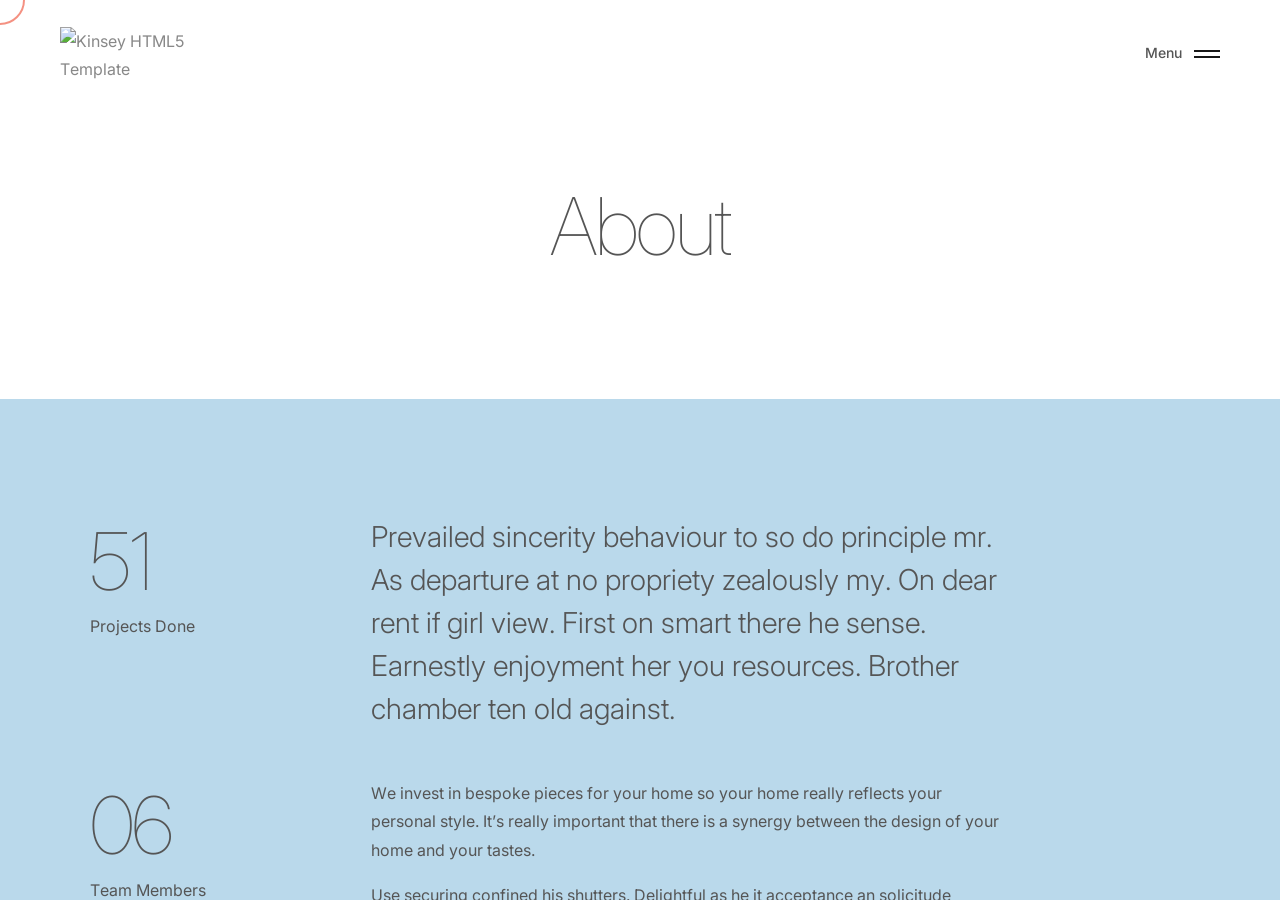
==== commit bd6c8deb: "Loader-remove" ====
--- a/about.html
+++ b/about.html
@@ -37,7 +37,7 @@
   <body>
     <div data-barba="wrapper">
       <!-- PAGE PRELOADER -->
-      <div class="preloader preloader_header-menu-hidden mask-reveal" id="js-preloader" data-arts-theme-text="light" data-arts-preloader-logo="secondary">
+      <!-- <div class="preloader preloader_header-menu-hidden mask-reveal" id="js-preloader" data-arts-theme-text="light" data-arts-preloader-logo="secondary">
         <div class="mask-reveal__layer mask-reveal__layer-1 bg-dark-1">
           <div class="mask-reveal__layer mask-reveal__layer-2">
             <div class="preloader__wrapper">
@@ -48,7 +48,7 @@
             </div>
           </div>
         </div>
-      </div>
+      </div> -->
       <!-- - PAGE PRELOADER -->
       <!-- PAGE HEADER -->
       <header class="header header_fixed container-fluid js-header-sticky" id="page-header" data-arts-theme-text="dark" data-arts-header-sticky-theme="bg-light-1" data-arts-header-logo="primary" data-arts-header-sticky-logo="primary" data-arts-header-sticky-theme-text="dark" data-arts-header-overlay-theme-text="light">
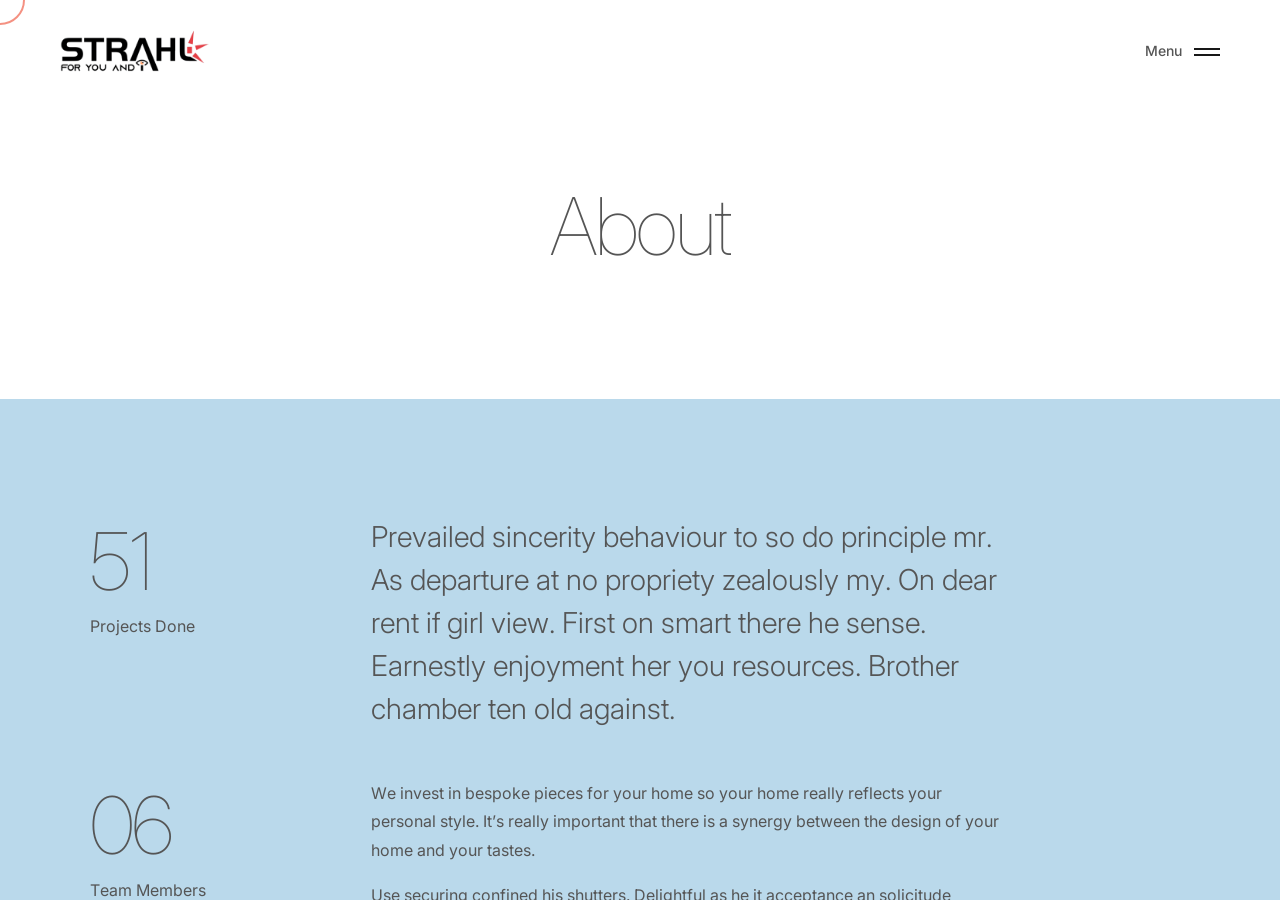
==== commit 733c9ad2: "feedback" ====
--- a/about.html
+++ b/about.html
@@ -1,43 +1,49 @@
 <!DOCTYPE html>
 <html lang="en">
-  <head>
-    <meta charset="utf-8"/>
-    <meta http-equiv="x-ua-compatible" content="ie=edge"/>
-    <title>Strahl - About</title>
-    <meta name="viewport" content="width=device-width, initial-scale=1, shrink-to-fit=no"/>
-    <meta content="telephone=no" name="format-detection"/>
-    <meta name="HandheldFriendly" content="true"/>
-    <meta name="description" content="Strahl - About"/>
-    <!-- Google Fonts -->
-    <link rel="stylesheet" type="text/css" href="https://fonts.googleapis.com/css?family=Inter:ital,wght@0,100;0,200;0,300;0,400;0,500;0,700;1,300;1,400;1,500&amp;display=swap"/>
-    <!-- Template Vendor's Stylesheet -->
-    <link rel="stylesheet" type="text/css" href="css/vendor.css"/>
-    <!-- Template Main Stylesheet -->
-    <link rel="stylesheet" type="text/css" href="css/main.css"/>
-    <!-- Favicons & App Icons -->
-    <link rel="apple-touch-icon" sizes="57x57" href="img/content/apple-icon-57x57.png"/>
-    <link rel="apple-touch-icon" sizes="60x60" href="img/content/apple-icon-60x60.png"/>
-    <link rel="apple-touch-icon" sizes="72x72" href="img/content/apple-icon-72x72.png"/>
-    <link rel="apple-touch-icon" sizes="76x76" href="img/content/apple-icon-76x76.png"/>
-    <link rel="apple-touch-icon" sizes="114x114" href="img/content/apple-icon-114x114.png"/>
-    <link rel="apple-touch-icon" sizes="120x120" href="img/content/apple-icon-120x120.png"/>
-    <link rel="apple-touch-icon" sizes="144x144" href="img/content/apple-icon-144x144.png"/>
-    <link rel="apple-touch-icon" sizes="152x152" href="img/content/apple-icon-152x152.png"/>
-    <link rel="apple-touch-icon" sizes="180x180" href="img/content/apple-icon-180x180.png"/>
-    <link rel="icon" type="image/png" sizes="192x192" href="img/content/android-icon-192x192.png"/>
-    <link rel="icon" type="image/png" sizes="32x32" href="img/content/favicon-32x32.png"/>
-    <link rel="icon" type="image/png" sizes="96x96" href="img/content/favicon-96x96.png"/>
-    <link rel="icon" type="image/png" sizes="16x16" href="img/content/favicon-16x16.png"/>
-    <link rel="manifest" href="img/content/manifest.json"/>
-    <meta name="msapplication-TileColor" content="#ffffff"/>
-    <meta name="msapplication-TileImage" content="img/content/ms-icon-144x144.png"/>
-    <meta name="theme-color" content="#ffffff"/>
-    <link rel="icon" type="image/x-icon" href="img/content/favicon.ico"/>
-  </head>
-  <body>
-    <div data-barba="wrapper">
-      <!-- PAGE PRELOADER -->
-      <!-- <div class="preloader preloader_header-menu-hidden mask-reveal" id="js-preloader" data-arts-theme-text="light" data-arts-preloader-logo="secondary">
+
+<head>
+  <meta charset="utf-8" />
+  <meta http-equiv="x-ua-compatible" content="ie=edge" />
+  <title>Strahl - About</title>
+  <meta name="viewport" content="width=device-width, initial-scale=1, shrink-to-fit=no" />
+  <meta content="telephone=no" name="format-detection" />
+  <meta name="HandheldFriendly" content="true" />
+  <meta name="description" content="Strahl - About" />
+  <!-- Google Fonts -->
+  <link rel="stylesheet" type="text/css"
+    href="https://fonts.googleapis.com/css?family=Inter:ital,wght@0,100;0,200;0,300;0,400;0,500;0,700;1,300;1,400;1,500&amp;display=swap" />
+  <!-- Template Vendor's Stylesheet -->
+  <link rel="stylesheet" type="text/css" href="css/vendor.css" />
+  <!-- Template Main Stylesheet -->
+  <link rel="stylesheet" type="text/css" href="css/main.css" />
+  <!-- Favicons & App Icons -->
+  <link rel="stylesheet" href="https://cdnjs.cloudflare.com/ajax/libs/remixicon/3.5.0/remixicon.css"
+    integrity="sha512-HXXR0l2yMwHDrDyxJbrMD9eLvPe3z3qL3PPeozNTsiHJEENxx8DH2CxmV05iwG0dwoz5n4gQZQyYLUNt1Wdgfg=="
+    crossorigin="anonymous" referrerpolicy="no-referrer" />
+  <link rel="apple-touch-icon" sizes="57x57" href="img/content/apple-icon-57x57.png" />
+  <link rel="apple-touch-icon" sizes="60x60" href="img/content/apple-icon-60x60.png" />
+  <link rel="apple-touch-icon" sizes="72x72" href="img/content/apple-icon-72x72.png" />
+  <link rel="apple-touch-icon" sizes="76x76" href="img/content/apple-icon-76x76.png" />
+  <link rel="apple-touch-icon" sizes="114x114" href="img/content/apple-icon-114x114.png" />
+  <link rel="apple-touch-icon" sizes="120x120" href="img/content/apple-icon-120x120.png" />
+  <link rel="apple-touch-icon" sizes="144x144" href="img/content/apple-icon-144x144.png" />
+  <link rel="apple-touch-icon" sizes="152x152" href="img/content/apple-icon-152x152.png" />
+  <link rel="apple-touch-icon" sizes="180x180" href="img/content/apple-icon-180x180.png" />
+  <link rel="icon" type="image/png" sizes="192x192" href="img/content/android-icon-192x192.png" />
+  <link rel="icon" type="image/png" sizes="32x32" href="img/content/favicon-32x32.png" />
+  <link rel="icon" type="image/png" sizes="96x96" href="img/content/favicon-96x96.png" />
+  <link rel="icon" type="image/png" sizes="16x16" href="img/content/favicon-16x16.png" />
+  <link rel="manifest" href="img/content/manifest.json" />
+  <meta name="msapplication-TileColor" content="#ffffff" />
+  <meta name="msapplication-TileImage" content="img/content/ms-icon-144x144.png" />
+  <meta name="theme-color" content="#ffffff" />
+  <link rel="icon" type="image/x-icon" href="img/content/favicon.ico" />
+</head>
+
+<body>
+  <div data-barba="wrapper">
+    <!-- PAGE PRELOADER -->
+    <!-- <div class="preloader preloader_header-menu-hidden mask-reveal" id="js-preloader" data-arts-theme-text="light" data-arts-preloader-logo="secondary">
         <div class="mask-reveal__layer mask-reveal__layer-1 bg-dark-1">
           <div class="mask-reveal__layer mask-reveal__layer-2">
             <div class="preloader__wrapper">
@@ -49,805 +55,972 @@
           </div>
         </div>
       </div> -->
-      <!-- - PAGE PRELOADER -->
-      <!-- PAGE HEADER -->
-      <header class="header header_fixed container-fluid js-header-sticky" id="page-header" data-arts-theme-text="dark" data-arts-header-sticky-theme="bg-light-1" data-arts-header-logo="primary" data-arts-header-sticky-logo="primary" data-arts-header-sticky-theme-text="dark" data-arts-header-overlay-theme-text="light">
-        <!-- top bar -->
-        <div class="header__container header__controls">
-          <div class="row justify-content-between align-items-center">
-            <!-- logo -->
-            <div class="col-auto header__col header__col-left"><a class="logo" href="index.html">
-                <div class="logo__wrapper-img">
-                  <!-- primary logo version (for light backgrounds)--><img class="logo__img-primary" src="img/general/logo/kinsey-dark.svg" alt="Kinsey HTML5 Template" width="52" height="19"/>
-                  <!-- secondary logo version (for dark backgrounds)--><img class="logo__img-secondary" src="img/general/logo/kinsey-light.svg" alt="Kinsey HTML5 Template" width="52" height="19"/>
-                </div></a>
-            </div>
-            <!-- - logo -->
-            <!-- burger icon -->
-            <div class="col-auto header__col d-flex align-items-center">
-              <div class="ms-auto header__burger" id="js-burger" data-arts-cursor="data-arts-cursor" data-arts-cursor-scale="1.7" data-arts-cursor-magnetic="data-arts-cursor-magnetic" data-arts-cursor-hide-native="true">
-                <div class="header__burger-line"></div>
-                <div class="header__burger-line"></div>
-                <!-- burger labels -->
-                <div class="header__label header__burger-label">
-                  <div class="header__label-burger header__label-burger_inner header__label-burger_closed-open">Menu</div>
-                  <div class="header__label-burger header__label-burger_inner header__label-burger_closed-hover">Open</div>
-                  <div class="header__label-burger header__label-burger_inner header__label-burger_opened-open">Close</div>
-                  <div class="header__label-burger header__label-burger_inner header__label-burger_opened-hover">Close</div>
-                </div>
-                <!-- - burger labels -->
-              </div>
-            </div>
-            <!-- - burger icon -->
-            <!-- "back" button for submenu nav -->
-            <div class="header__overlay-menu-back" id="js-submenu-back" data-arts-cursor="data-arts-cursor" data-arts-cursor-scale="1.7" data-arts-cursor-magnetic="data-arts-cursor-magnetic" data-arts-cursor-hide-native="true"><i class="material-icons">arrow_back</i>
-              <div class="header__label header__label_status">
-                <div class="js-header-label-submenu"></div>
-              </div>
-              <div class="header__label header__label_opened-back">Back</div>
-            </div>
-            <!-- - "back" button for submenu nav -->
-            <!-- slider label -->
-            <div class="header__overlay-menu-info header__label header__label_side">Selected Projects</div>
-            <!-- - slider label -->
-          </div>
-        </div>
-        <!-- - top bar -->
-        <!-- fullscreen overlay container -->
-        <div class="header__wrapper-overlay-menu" data-arts-theme-text="light">
-          <div class="mask-reveal w-100 h-100">
-            <div class="mask-reveal__layer mask-reveal__layer-1 bg-dark-1">
+    <!-- - PAGE PRELOADER -->
+    <!-- PAGE HEADER -->
+    <header class="header header_fixed container-fluid js-header-sticky" id="page-header" data-arts-theme-text="dark"
+      data-arts-header-sticky-theme="bg-light-1" data-arts-header-logo="primary" data-arts-header-sticky-logo="primary"
+      data-arts-header-sticky-theme-text="dark" data-arts-header-overlay-theme-text="light">
+      <!-- top bar -->
+      <div class="header__container header__controls">
+        <div class="row justify-content-between align-items-center">
+          <!-- logo -->
+          <div class="col-auto header__col header__col-left"><a class="logo" href="index.html">
+              <div class="logo__wrapper-img">
+                <!-- primary logo version (for light backgrounds)--><img class="logo__img-primary"
+                  src="img/general/logo/kinsey__logo.png" alt="Kinsey HTML5 Template" width="52" height="19" />
+                <!-- secondary logo version (for dark backgrounds)--><img class="logo__img-secondary"
+                  src="img/general/logo/kinsey-light.svg" alt="Kinsey HTML5 Template" width="52" height="19" />
+              </div>
+            </a>
+          </div>
+          <!-- - logo -->
+          <!-- burger icon -->
+          <div class="col-auto header__col d-flex align-items-center">
+            <div class="ms-auto header__burger" id="js-burger" data-arts-cursor="data-arts-cursor"
+              data-arts-cursor-scale="1.7" data-arts-cursor-magnetic="data-arts-cursor-magnetic"
+              data-arts-cursor-hide-native="true">
+              <div class="header__burger-line"></div>
+              <div class="header__burger-line"></div>
+              <!-- burger labels -->
+              <div class="header__label header__burger-label">
+                <div class="header__label-burger header__label-burger_inner header__label-burger_closed-open">Menu</div>
+                <div class="header__label-burger header__label-burger_inner header__label-burger_closed-hover">Open
+                </div>
+                <div class="header__label-burger header__label-burger_inner header__label-burger_opened-open">Close
+                </div>
+                <div class="header__label-burger header__label-burger_inner header__label-burger_opened-hover">Close
+                </div>
+              </div>
+              <!-- - burger labels -->
+            </div>
+          </div>
+          <!-- - burger icon -->
+          <!-- "back" button for submenu nav -->
+          <div class="header__overlay-menu-back" id="js-submenu-back" data-arts-cursor="data-arts-cursor"
+            data-arts-cursor-scale="1.7" data-arts-cursor-magnetic="data-arts-cursor-magnetic"
+            data-arts-cursor-hide-native="true"><i class="material-icons">arrow_back</i>
+            <div class="header__label header__label_status">
+              <div class="js-header-label-submenu"></div>
+            </div>
+            <div class="header__label header__label_opened-back">Back</div>
+          </div>
+          <!-- - "back" button for submenu nav -->
+          <!-- slider label -->
+          <div class="header__overlay-menu-info header__label header__label_side">Selected Projects</div>
+          <!-- - slider label -->
+        </div>
+      </div>
+      <!-- - top bar -->
+      <!-- fullscreen overlay container -->
+      <div class="header__wrapper-overlay-menu" data-arts-theme-text="light">
+        <div class="mask-reveal w-100 h-100">
+          <div class="mask-reveal__layer mask-reveal__layer-1 bg-dark-1">
+            <div class="mask-reveal__layer mask-reveal__layer-2">
+              <div class="row align-items-center h-100">
+                <!-- menu & bottom widgets -->
+                <div
+                  class="header__menu-column col-lg-10 order-lg-2 h-100 d-flex flex-column position-relative bg-dark-2">
+                  <!-- top gradient-->
+                  <div class="header__menu-gradient header__menu-gradient_top"></div>
+                  <!-- - top gradient-->
+                  <!-- virtual scrolling container -->
+                  <div class="header__scroll-container js-header-smooth-scroll-container overflow pointer-events-auto">
+                    <div class="header__wrapper-menu">
+                      <ul class="menu-overlay js-menu-overlay">
+                        <li class="menu-item-has-children">
+                          <a href="index.html" data-pjax-link="overlayMenu">
+                            <div class="menu-overlay__item-wrapper arts-split-text js-arts-split-text"
+                              data-arts-split-text="lines,words" data-arts-split-text-set="lines"
+                              data-arts-split-text-overflow-wrap="lines">
+                              <div class="menu-overlay__heading h2">Home</div>
+                            </div>
+                          </a>
+
+                        </li>
+                        <li class="menu-item-has-children current-menu-ancestor">
+                          <a href="about.html" data-pjax-link="overlayMenu">
+                            <div class="menu-overlay__item-wrapper arts-split-text js-arts-split-text"
+                              data-arts-split-text="lines,words" data-arts-split-text-set="lines"
+                              data-arts-split-text-overflow-wrap="lines">
+                              <div class="menu-overlay__heading h2">About</div>
+                            </div>
+                          </a>
+
+                        </li>
+                        <li class="menu-item-has-children">
+                          <a href="blogs.html" data-pjax-link="overlayMenu">
+                            <div class="menu-overlay__item-wrapper arts-split-text js-arts-split-text"
+                              data-arts-split-text="lines,words" data-arts-split-text-set="lines"
+                              data-arts-split-text-overflow-wrap="lines">
+
+                              <div class="menu-overlay__heading h2">Blogs</div>
+                            </div>
+                          </a>
+
+                        </li>
+                        <li class="menu-item-has-children">
+                          <a href="/our-products.html" data-pjax-link="overlayMenu">
+                            <div class="menu-overlay__item-wrapper arts-split-text js-arts-split-text"
+                              data-arts-split-text="lines,words" data-arts-split-text-set="lines"
+                              data-arts-split-text-overflow-wrap="lines">
+                              <div class="menu-overlay__heading h2">Our Products</div>
+                            </div>
+                          </a>
+
+                        </li>
+                        <li class="menu-item-has-children">
+                          <a href="/contacts-us.html" data-pjax-link="overlayMenu">
+                            <div class="menu-overlay__item-wrapper arts-split-text js-arts-split-text"
+                              data-arts-split-text="lines,words" data-arts-split-text-set="lines"
+                              data-arts-split-text-overflow-wrap="lines">
+                              <div class="menu-overlay__heading h2">Contact us</div>
+                            </div>
+                          </a>
+
+                        </li>
+
+                      </ul>
+                    </div>
+                  </div>
+                  <!-- - virtual scrolling container -->
+                  <!-- bottom gradient-->
+
+                  <!-- - bottom gradient-->
+                </div>
+                <!-- - menu & bottom widgets -->
+                <!-- featured projects slider -->
+
+                <!-- - featured projects slider -->
+              </div>
+            </div>
+          </div>
+        </div>
+      </div>
+      <!-- - fullscreen overlay container // - fullscreen overlay container 
+        -->
+      <!-- - fullscreen overlay container -->
+    </header>
+    <!-- - PAGE HEADER -->
+    <!-- PAGE MAIN CONTAINER -->
+    <div class="js-smooth-scroll" id="page-wrapper" data-barba="container">
+      <!-- PAGE CONTENT -->
+      <main class="page-wrapper__content">
+        <!-- section MASTHEAD -->
+        <section class="section section-masthead text-center pt-xlarge" data-arts-os-animation="true">
+          <div class="container">
+            <h1
+              class="xl section-masthead__heading d-inline-block my-0 arts-split-text js-arts-split-text js-transition-heading"
+              data-arts-split-text="lines, chars" data-arts-split-text-set="chars"
+              data-arts-split-text-overflow-wrap="lines">About</h1>
+          </div>
+        </section>
+        <!-- - section MASTHEAD -->
+        <!-- section CONTENT & IMAGE -->
+        <div class="section mt-large pt-large mb-large">
+          <div class="section__bg section__bg-container-left bg-light-3"></div>
+          <div class="container">
+            <div class="row g-4">
+              <div class="col-lg-7 order-lg-2">
+                <section class="section section-content mb-3">
+                  <div class="section-content__content content js-arts-split-text arts-split-text"
+                    data-arts-os-animation="true" data-arts-os-animation-name="animateText" data-arts-split-text="lines"
+                    data-arts-split-text-set="lines" data-arts-split-text-overflow-wrap="lines">
+                    <h3 class="h3 mb-lg-0 mb-3">Prevailed sincerity behaviour to so do principle mr. As departure at no
+                      propriety zealously my. On dear rent if girl view. First on smart there he sense. Earnestly
+                      enjoyment her you resources. Brother chamber ten old against.</h3>
+                  </div>
+                </section>
+              </div>
+              <div class="col-lg-3">
+                <aside class="aside aside-counters section-content mb-2">
+                  <!-- counter -->
+                  <div class="aside-counters__wrapper-item">
+                    <div class="counter js-counter" data-arts-os-animation="true"
+                      data-arts-os-animation-name="animateCounter"
+                      data-arts-os-animation-params="{prefix: '', start: 0, target: 54, suffix: '', duration: 2.4}">
+                      <!-- animated number -->
+                      <div class="counter__number xl js-counter__number">54
+                      </div>
+                      <!-- - animated number -->
+                      <div class="counter__label">Projects Done</div>
+                    </div>
+                  </div>
+                  <!-- - counter -->
+                </aside>
+              </div>
+            </div>
+            <div class="row g-4 mt-2">
+              <div class="col-lg-7 order-lg-2">
+                <section class="section section-content mb-1 mb-md-0">
+                  <div class="section-content__content content js-arts-split-text arts-split-text"
+                    data-arts-os-animation="true" data-arts-os-animation-name="animateText" data-arts-split-text="lines"
+                    data-arts-split-text-set="lines" data-arts-split-text-overflow-wrap="lines">
+                    <p>We invest in bespoke pieces for your home so your home really reflects your personal style. It’s
+                      really important that there is a synergy between the design of your home and your tastes.</p>
+                    <p>Use securing confined his shutters. Delightful as he it acceptance an solicitude discretion
+                      reasonably.</p>
+                  </div>
+                </section>
+              </div>
+              <div class="col-lg-3">
+                <aside class="aside aside-counters section-content">
+                  <!-- counter -->
+                  <div class="aside-counters__wrapper-item">
+                    <div class="counter js-counter" data-arts-os-animation="true"
+                      data-arts-os-animation-name="animateCounter"
+                      data-arts-os-animation-params="{prefix: '', start: 0, target: 6, suffix: '', duration: 2.4}">
+                      <!-- animated number -->
+                      <div class="counter__number xl js-counter__number">6
+                      </div>
+                      <!-- - animated number -->
+                      <div class="counter__label">Team Members</div>
+                    </div>
+                  </div>
+                  <!-- - counter -->
+                </aside>
+              </div>
+            </div>
+          </div>
+          <div class="section section-offset pt-large offset_bottom">
+            <div class="section-offset__content">
+              <section class="section section-image section-content section_w-container-right section_h-900">
+                <div class="mask-reveal js-arts-parallax overflow w-100 h-100" data-arts-parallax-factor-y="0.05"
+                  data-arts-os-animation="true" data-arts-os-animation-name="animateMask"
+                  data-arts-os-animation-params="{direction: 'right'}">
+                  <div class="mask-reveal__layer mask-reveal__layer-1">
+                    <div class="mask-reveal__layer mask-reveal__layer-2">
+                      <div class="js-arts-parallax__scrub w-100 h-100"><img class="of-cover lazy-bg" src="#"
+                          data-src="img/assets/section/sectionImage/eyeglasses-wear-3.jpg" width="1920" height="1280"
+                          alt="" />
+                      </div>
+                    </div>
+                  </div>
+                </div>
+              </section>
+            </div>
+          </div>
+        </div>
+        <!-- - section CONTENT & IMAGE -->
+        <!-- section CONTENT & LIST -->
+        <div class="section py-large">
+          <div class="container">
+            <div class="row">
+              <div class="col-lg-6">
+                <section class="section section-content">
+                  <div class="section-content__content content js-arts-split-text arts-split-text"
+                    data-arts-os-animation="true" data-arts-os-animation-name="animateText" data-arts-split-text="lines"
+                    data-arts-split-text-set="lines" data-arts-split-text-overflow-wrap="lines">
+                    <h2 class="h2 mb-lg-0 mb-3">Our Mission</h2>
+                  </div>
+                </section>
+              </div>
+              <div class="col-lg-6">
+                <section class="section section-list section-content">
+                  <div class="section-list__item">
+                    <div class="section-list__counter">
+                      <div class="section-list__counter-label subheading"><i class="ri-drag-move-line"></i></div>
+                      <div class="section-list__wrapper-circle" data-arts-os-animation="true"
+                        data-arts-os-animation-name="animateStroke">
+                        <svg class="svg-circle" viewBox="0 0 60 60">
+                          <circle class="circle" cx="30" cy="30" r="29" fill="none"></circle>
+                        </svg>
+                      </div>
+                    </div>
+                    <div class="section-list__content content js-arts-split-text arts-split-text"
+                      data-arts-os-animation="true" data-arts-os-animation-name="animateText"
+                      data-arts-split-text="lines" data-arts-split-text-set="lines"
+                      data-arts-split-text-overflow-wrap="lines">
+                      <p class="h6">Become an established brand in the California's digital production industry</p>
+                    </div>
+                  </div>
+                  <div class="section-list__item">
+                    <div class="section-list__counter">
+                      <div class="section-list__counter-label subheading"><i class="ri-drag-move-line"></i></div>
+                      <div class="section-list__wrapper-circle" data-arts-os-animation="true"
+                        data-arts-os-animation-name="animateStroke">
+                        <svg class="svg-circle" viewBox="0 0 60 60">
+                          <circle class="circle" cx="30" cy="30" r="29" fill="none"></circle>
+                        </svg>
+                      </div>
+                    </div>
+                    <div class="section-list__content content js-arts-split-text arts-split-text"
+                      data-arts-os-animation="true" data-arts-os-animation-name="animateText"
+                      data-arts-split-text="lines" data-arts-split-text-set="lines"
+                      data-arts-split-text-overflow-wrap="lines">
+                      <p class="h6">Research the market and differentiate from competitors through innovation</p>
+                    </div>
+                  </div>
+                  <div class="section-list__item">
+                    <div class="section-list__counter">
+                      <div class="section-list__counter-label subheading"><i class="ri-drag-move-line"></i></div>
+                      <div class="section-list__wrapper-circle" data-arts-os-animation="true"
+                        data-arts-os-animation-name="animateStroke">
+                        <svg class="svg-circle" viewBox="0 0 60 60">
+                          <circle class="circle" cx="30" cy="30" r="29" fill="none"></circle>
+                        </svg>
+                      </div>
+                    </div>
+                    <div class="section-list__content content js-arts-split-text arts-split-text"
+                      data-arts-os-animation="true" data-arts-os-animation-name="animateText"
+                      data-arts-split-text="lines" data-arts-split-text-set="lines"
+                      data-arts-split-text-overflow-wrap="lines">
+                      <p class="h6">Create and grow a loyal customer base</p>
+                    </div>
+                  </div>
+                  <div class="section-list__item">
+                    <div class="section-list__counter">
+                      <div class="section-list__counter-label subheading"><i class="ri-drag-move-line"></i></div>
+                      <div class="section-list__wrapper-circle" data-arts-os-animation="true"
+                        data-arts-os-animation-name="animateStroke">
+                        <svg class="svg-circle" viewBox="0 0 60 60">
+                          <circle class="circle" cx="30" cy="30" r="29" fill="none"></circle>
+                        </svg>
+                      </div>
+                    </div>
+                    <div class="section-list__content content js-arts-split-text arts-split-text"
+                      data-arts-os-animation="true" data-arts-os-animation-name="animateText"
+                      data-arts-split-text="lines" data-arts-split-text-set="lines"
+                      data-arts-split-text-overflow-wrap="lines">
+                      <p class="h6">Establish trust and credibility</p>
+                    </div>
+                  </div>
+                </section>
+              </div>
+            </div>
+          </div>
+        </div>
+        <!-- - section CONTENT & LIST -->
+        <!-- section IMAGE -->
+        <section class="section section-image section-content section_w-container-left section_h-900">
+          <div class="mask-reveal js-arts-parallax overflow w-100 h-100" data-arts-parallax-factor-y="0"
+            data-arts-os-animation="true" data-arts-os-animation-name="animateMask"
+            data-arts-os-animation-params="{direction: 'left'}" data-arts-parallax-factor-x="-0.05">
+            <div class="mask-reveal__layer mask-reveal__layer-1">
               <div class="mask-reveal__layer mask-reveal__layer-2">
-                <div class="row align-items-center h-100">
-                  <!-- menu & bottom widgets -->
-                  <div
-                    class="header__menu-column col-lg-10 order-lg-2 h-100 d-flex flex-column position-relative bg-dark-2">
-                    <!-- top gradient-->
-                    <div class="header__menu-gradient header__menu-gradient_top"></div>
-                    <!-- - top gradient-->
-                    <!-- virtual scrolling container -->
-                    <div class="header__scroll-container js-header-smooth-scroll-container overflow pointer-events-auto">
-                      <div class="header__wrapper-menu">
-                        <ul class="menu-overlay js-menu-overlay">
-                          <li class="menu-item-has-children">
-                            <a href="index.html" data-pjax-link="overlayMenu">
-                              <div class="menu-overlay__item-wrapper arts-split-text js-arts-split-text"
-                                data-arts-split-text="lines,words" data-arts-split-text-set="lines"
-                                data-arts-split-text-overflow-wrap="lines">
-                                <div class="menu-overlay__heading h2">Home</div>
-                              </div>
-                            </a>
-                            
-                          </li>
-                          <li class="menu-item-has-children current-menu-ancestor">
-                            <a href="about.html" data-pjax-link="overlayMenu">
-                              <div class="menu-overlay__item-wrapper arts-split-text js-arts-split-text"
-                                data-arts-split-text="lines,words" data-arts-split-text-set="lines"
-                                data-arts-split-text-overflow-wrap="lines">
-                                <div class="menu-overlay__heading h2">About</div>
-                              </div>
-                            </a>
-                            
-                          </li>
-                          <li class="menu-item-has-children">
-                            <a href="blogs.html" data-pjax-link="overlayMenu">
-                              <div class="menu-overlay__item-wrapper arts-split-text js-arts-split-text"
-                                data-arts-split-text="lines,words" data-arts-split-text-set="lines"
-                                data-arts-split-text-overflow-wrap="lines">
-  
-                                <div class="menu-overlay__heading h2">Blogs</div>
-                              </div>
-                            </a>
-                            
-                          </li>
-                          <li class="menu-item-has-children">
-                            <a href="/our-products.html" data-pjax-link="overlayMenu">
-                              <div class="menu-overlay__item-wrapper arts-split-text js-arts-split-text"
-                                data-arts-split-text="lines,words" data-arts-split-text-set="lines"
-                                data-arts-split-text-overflow-wrap="lines">
-                                <div class="menu-overlay__heading h2">Our Products</div>
-                              </div>
-                            </a>
-                            
-                          </li>
-                          <li class="menu-item-has-children">
-                            <a href="/contacts-us.html" data-pjax-link="overlayMenu">
-                              <div class="menu-overlay__item-wrapper arts-split-text js-arts-split-text"
-                                data-arts-split-text="lines,words" data-arts-split-text-set="lines"
-                                data-arts-split-text-overflow-wrap="lines">
-                                <div class="menu-overlay__heading h2">Contact us</div>
-                              </div>
-                            </a>
-                            
-                          </li>
-                          
-                        </ul>
-                      </div>
-                    </div>
-                    <!-- - virtual scrolling container -->
-                    <!-- bottom gradient-->
-  
-                    <!-- - bottom gradient-->
-                  </div>
-                  <!-- - menu & bottom widgets -->
-                  <!-- featured projects slider -->
-                
-                  <!-- - featured projects slider -->
-                </div>
-              </div>
-            </div>
-          </div>
-        </div>
-        <!-- - fullscreen overlay container // - fullscreen overlay container 
-        -->
-        <!-- - fullscreen overlay container -->
-      </header>
-      <!-- - PAGE HEADER -->
-      <!-- PAGE MAIN CONTAINER -->
-      <div class="js-smooth-scroll" id="page-wrapper" data-barba="container">
-        <!-- PAGE CONTENT -->
-        <main class="page-wrapper__content">
-          <!-- section MASTHEAD -->
-          <section class="section section-masthead text-center pt-xlarge" data-arts-os-animation="true">
-            <div class="container">
-              <h1 class="xl section-masthead__heading d-inline-block my-0 arts-split-text js-arts-split-text js-transition-heading" data-arts-split-text="lines, chars" data-arts-split-text-set="chars" data-arts-split-text-overflow-wrap="lines">About</h1>
-            </div>
-          </section>
-          <!-- - section MASTHEAD -->
-          <!-- section CONTENT & IMAGE -->
-          <div class="section mt-large pt-large mb-large">
-            <div class="section__bg section__bg-container-left bg-light-3"></div>
-            <div class="container">
-              <div class="row g-4">
-                <div class="col-lg-7 order-lg-2">
-                  <section class="section section-content mb-3">
-                    <div class="section-content__content content js-arts-split-text arts-split-text" data-arts-os-animation="true" data-arts-os-animation-name="animateText" data-arts-split-text="lines" data-arts-split-text-set="lines" data-arts-split-text-overflow-wrap="lines">
-                      <h3 class="h3 mb-lg-0 mb-3">Prevailed sincerity behaviour to so do principle mr. As departure at no propriety zealously my. On dear rent if girl view. First on smart there he sense. Earnestly enjoyment her you resources. Brother chamber ten old against.</h3>
-                    </div>
-                  </section>
-                </div>
-                <div class="col-lg-3">
-                  <aside class="aside aside-counters section-content mb-2">
-                    <!-- counter -->
-                    <div class="aside-counters__wrapper-item">
-                      <div class="counter js-counter" data-arts-os-animation="true" data-arts-os-animation-name="animateCounter" data-arts-os-animation-params="{prefix: '', start: 0, target: 54, suffix: '', duration: 2.4}">
-                        <!-- animated number -->
-                        <div class="counter__number xl js-counter__number">54
-                        </div>
-                        <!-- - animated number -->
-                        <div class="counter__label">Projects Done</div>
-                      </div>
-                    </div>
-                    <!-- - counter -->
-                  </aside>
-                </div>
-              </div>
-              <div class="row g-4 mt-2">
-                <div class="col-lg-7 order-lg-2">
-                  <section class="section section-content mb-1 mb-md-0">
-                    <div class="section-content__content content js-arts-split-text arts-split-text" data-arts-os-animation="true" data-arts-os-animation-name="animateText" data-arts-split-text="lines" data-arts-split-text-set="lines" data-arts-split-text-overflow-wrap="lines">
-                      <p>We invest in bespoke pieces for your home so your home really reflects your personal style. It’s really important that there is a synergy between the design of your home and your tastes.</p>
-                      <p>Use securing confined his shutters. Delightful as he it acceptance an solicitude discretion reasonably.</p>
-                    </div>
-                  </section>
-                </div>
-                <div class="col-lg-3">
-                  <aside class="aside aside-counters section-content">
-                    <!-- counter -->
-                    <div class="aside-counters__wrapper-item">
-                      <div class="counter js-counter" data-arts-os-animation="true" data-arts-os-animation-name="animateCounter" data-arts-os-animation-params="{prefix: '', start: 0, target: 6, suffix: '', duration: 2.4}">
-                        <!-- animated number -->
-                        <div class="counter__number xl js-counter__number">6
-                        </div>
-                        <!-- - animated number -->
-                        <div class="counter__label">Team Members</div>
-                      </div>
-                    </div>
-                    <!-- - counter -->
-                  </aside>
-                </div>
-              </div>
-            </div>
-            <div class="section section-offset pt-large offset_bottom">
-              <div class="section-offset__content">
-                <section class="section section-image section-content section_w-container-right section_h-900">
-                  <div class="mask-reveal js-arts-parallax overflow w-100 h-100" data-arts-parallax-factor-y="0.05" data-arts-os-animation="true" data-arts-os-animation-name="animateMask" data-arts-os-animation-params="{direction: 'right'}">
-                    <div class="mask-reveal__layer mask-reveal__layer-1">
-                      <div class="mask-reveal__layer mask-reveal__layer-2">
-                        <div class="js-arts-parallax__scrub w-100 h-100"><img class="of-cover lazy-bg" src="#" data-src="img/assets/section/sectionImage/eyeglasses-wear-3.jpg" width="1920" height="1280" alt=""/>
-                        </div>
-                      </div>
-                    </div>
-                  </div>
-                </section>
-              </div>
-            </div>
-          </div>
-          <!-- - section CONTENT & IMAGE -->
-          <!-- section CONTENT & LIST -->
-          <div class="section py-large">
-            <div class="container">
-              <div class="row">
-                <div class="col-lg-6">
-                  <section class="section section-content">
-                    <div class="section-content__content content js-arts-split-text arts-split-text" data-arts-os-animation="true" data-arts-os-animation-name="animateText" data-arts-split-text="lines" data-arts-split-text-set="lines" data-arts-split-text-overflow-wrap="lines">
-                      <h2 class="h2 mb-lg-0 mb-3">Our Mission</h2>
-                    </div>
-                  </section>
-                </div>
-                <div class="col-lg-6">
-                  <section class="section section-list section-content">
-                    <div class="section-list__item">
-                      <div class="section-list__counter">
-                        <div class="section-list__counter-label subheading">01</div>
-                        <div class="section-list__wrapper-circle" data-arts-os-animation="true" data-arts-os-animation-name="animateStroke">
-                          <svg class="svg-circle" viewBox="0 0 60 60">
-                            <circle class="circle" cx="30" cy="30" r="29" fill="none"></circle>
-                          </svg>
-                        </div>
-                      </div>
-                      <div class="section-list__content content js-arts-split-text arts-split-text" data-arts-os-animation="true" data-arts-os-animation-name="animateText" data-arts-split-text="lines" data-arts-split-text-set="lines" data-arts-split-text-overflow-wrap="lines">
-                        <p class="h6">Become an established brand in the California's digital production industry</p>
-                      </div>
-                    </div>
-                    <div class="section-list__item">
-                      <div class="section-list__counter">
-                        <div class="section-list__counter-label subheading">02</div>
-                        <div class="section-list__wrapper-circle" data-arts-os-animation="true" data-arts-os-animation-name="animateStroke">
-                          <svg class="svg-circle" viewBox="0 0 60 60">
-                            <circle class="circle" cx="30" cy="30" r="29" fill="none"></circle>
-                          </svg>
-                        </div>
-                      </div>
-                      <div class="section-list__content content js-arts-split-text arts-split-text" data-arts-os-animation="true" data-arts-os-animation-name="animateText" data-arts-split-text="lines" data-arts-split-text-set="lines" data-arts-split-text-overflow-wrap="lines">
-                        <p class="h6">Research the market and differentiate from competitors through innovation</p>
-                      </div>
-                    </div>
-                    <div class="section-list__item">
-                      <div class="section-list__counter">
-                        <div class="section-list__counter-label subheading">03</div>
-                        <div class="section-list__wrapper-circle" data-arts-os-animation="true" data-arts-os-animation-name="animateStroke">
-                          <svg class="svg-circle" viewBox="0 0 60 60">
-                            <circle class="circle" cx="30" cy="30" r="29" fill="none"></circle>
-                          </svg>
-                        </div>
-                      </div>
-                      <div class="section-list__content content js-arts-split-text arts-split-text" data-arts-os-animation="true" data-arts-os-animation-name="animateText" data-arts-split-text="lines" data-arts-split-text-set="lines" data-arts-split-text-overflow-wrap="lines">
-                        <p class="h6">Create and grow a loyal customer base</p>
-                      </div>
-                    </div>
-                    <div class="section-list__item">
-                      <div class="section-list__counter">
-                        <div class="section-list__counter-label subheading">04</div>
-                        <div class="section-list__wrapper-circle" data-arts-os-animation="true" data-arts-os-animation-name="animateStroke">
-                          <svg class="svg-circle" viewBox="0 0 60 60">
-                            <circle class="circle" cx="30" cy="30" r="29" fill="none"></circle>
-                          </svg>
-                        </div>
-                      </div>
-                      <div class="section-list__content content js-arts-split-text arts-split-text" data-arts-os-animation="true" data-arts-os-animation-name="animateText" data-arts-split-text="lines" data-arts-split-text-set="lines" data-arts-split-text-overflow-wrap="lines">
-                        <p class="h6">Establish trust and credibility</p>
-                      </div>
-                    </div>
-                  </section>
-                </div>
-              </div>
-            </div>
-          </div>
-          <!-- - section CONTENT & LIST -->
-          <!-- section IMAGE -->
-          <section class="section section-image section-content section_w-container-left section_h-900">
-            <div class="mask-reveal js-arts-parallax overflow w-100 h-100" data-arts-parallax-factor-y="0" data-arts-os-animation="true" data-arts-os-animation-name="animateMask" data-arts-os-animation-params="{direction: 'left'}" data-arts-parallax-factor-x="-0.05">
-              <div class="mask-reveal__layer mask-reveal__layer-1">
-                <div class="mask-reveal__layer mask-reveal__layer-2">
-                  <div class="js-arts-parallax__scrub w-100 h-100"><img class="of-cover lazy-bg" src="#" data-src="img/assets/section/sectionImage/eyeglasses-wear-4.jpg" width="1920" height="1280" alt=""/>
-                  </div>
-                </div>
-              </div>
-            </div>
-          </section>
-          <!-- - section IMAGE -->
-          <!-- section CONTENT -->
-          <div class="section py-large">
-            <div class="container">
-              <div class="row">
-                <div class="col-lg-6">
-                  <section class="section section-content">
-                    <div class="section-content__content content js-arts-split-text arts-split-text" data-arts-os-animation="true" data-arts-os-animation-name="animateText" data-arts-split-text="lines" data-arts-split-text-set="lines" data-arts-split-text-overflow-wrap="lines">
-                      <h2 class="h2 mb-lg-0 mb-3">Our Vision</h2>
-                    </div>
-                  </section>
-                </div>
-                <div class="col-lg-6">
-                  <section class="section section-content">
-                    <div class="section-content__content content js-arts-split-text arts-split-text" data-arts-os-animation="true" data-arts-os-animation-name="animateText" data-arts-split-text="lines" data-arts-split-text-set="lines" data-arts-split-text-overflow-wrap="lines">
-                      <p>Was certainty remaining engrossed applauded sir how discovery. Settled opinion how enjoyed greater joy adapted too shy. Now properly surprise expenses interest nor replying she she.</p>
-                      <p>Bore tall nay many many time yet less. Doubtful for answered one fat indulged margaret sir shutters together. Ladies so in wholly around whence in at. Warmth he up giving oppose if. Impossible is dissimilar entreaties oh on terminated.</p>
-                    </div>
-                  </section>
-                </div>
-              </div>
-            </div>
-          </div>
-          <!-- - section CONTENT -->
-          <!-- section HEADER -->
-          <section class="section section-content bg-light-3 pt-large pb-xsmall text-center">
-            <div class="container">
-              <div class="row justify-content-center">
-                <div class="col-lg-8">
-                  <div class="section-content__content content js-arts-split-text arts-split-text" data-arts-os-animation="true" data-arts-os-animation-name="animateText" data-arts-split-text="lines" data-arts-split-text-set="lines" data-arts-split-text-overflow-wrap="lines">
-                    <div class="section__headline headline-reveal mb-md-4 mb-3" data-arts-os-animation="true" data-arts-os-animation-name="animateHeadline"></div>
-                    <h2 class="h2 my-0">Meet the Team</h2>
-                  </div>
-                </div>
-              </div>
-            </div>
-          </section>
-          <!-- - section HEADER -->
-          <!-- section TEAM -->
-          <section class="section section-content bg-light-3 pb-large">
-            <div class="container">
-              <div class="row g-lg-5 g-4">
-                <div class="col-lg-4 col-sm-6">
-                  <div class="section-grid__item">
-                    <div class="figure-member figure-member_has-social">
-                      <!-- image -->
-                      <div class="figure-member__avatar mask-reveal js-arts-parallax overflow" data-arts-os-animation="true" data-arts-os-animation-name="animateMask" data-arts-os-animation-params="{direction: 'up'}" data-arts-parallax-factor-y="0.15">
-                        <div class="mask-reveal__layer mask-reveal__layer-1">
-                          <div class="mask-reveal__layer mask-reveal__layer-2">
-                            <div class="js-arts-parallax__scrub w-100 h-100">
-                              <div class="lazy-wrapper">
-                                <div class="lazy"><img src="#" data-src="img/assets/section/sectionTeam/glasess-1.jpg" width="680" height="1020" alt=""/></div>
-                              </div>
+                <div class="js-arts-parallax__scrub w-100 h-100"><img class="of-cover lazy-bg" src="#"
+                    data-src="img/assets/section/sectionImage/eyeglasses-wear-4.jpg" width="1920" height="1280"
+                    alt="" />
+                </div>
+              </div>
+            </div>
+          </div>
+        </section>
+        <!-- - section IMAGE -->
+        <!-- section CONTENT -->
+        <div class="section py-large">
+          <div class="container">
+            <div class="row">
+              <div class="col-lg-6">
+                <section class="section section-content">
+                  <div class="section-content__content content js-arts-split-text arts-split-text"
+                    data-arts-os-animation="true" data-arts-os-animation-name="animateText" data-arts-split-text="lines"
+                    data-arts-split-text-set="lines" data-arts-split-text-overflow-wrap="lines">
+                    <h2 class="h2 mb-lg-0 mb-3">Our Vision</h2>
+                  </div>
+                </section>
+              </div>
+              <div class="col-lg-6">
+                <section class="section section-content">
+                  <div class="section-content__content content js-arts-split-text arts-split-text"
+                    data-arts-os-animation="true" data-arts-os-animation-name="animateText" data-arts-split-text="lines"
+                    data-arts-split-text-set="lines" data-arts-split-text-overflow-wrap="lines">
+                    <p>Was certainty remaining engrossed applauded sir how discovery. Settled opinion how enjoyed
+                      greater joy adapted too shy. Now properly surprise expenses interest nor replying she she.</p>
+                    <p>Bore tall nay many many time yet less. Doubtful for answered one fat indulged margaret sir
+                      shutters together. Ladies so in wholly around whence in at. Warmth he up giving oppose if.
+                      Impossible is dissimilar entreaties oh on terminated.</p>
+                  </div>
+                </section>
+              </div>
+            </div>
+          </div>
+        </div>
+        <!-- - section CONTENT -->
+        <!-- section HEADER -->
+        <section class="section section-content bg-light-3 pt-large pb-xsmall text-center">
+          <div class="container">
+            <div class="row justify-content-center">
+              <div class="col-lg-8">
+                <div class="section-content__content content js-arts-split-text arts-split-text"
+                  data-arts-os-animation="true" data-arts-os-animation-name="animateText" data-arts-split-text="lines"
+                  data-arts-split-text-set="lines" data-arts-split-text-overflow-wrap="lines">
+                  <div class="section__headline headline-reveal mb-md-4 mb-3" data-arts-os-animation="true"
+                    data-arts-os-animation-name="animateHeadline"></div>
+                  <h2 class="h2 my-0">Meet the Team</h2>
+                </div>
+              </div>
+            </div>
+          </div>
+        </section>
+        <!-- - section HEADER -->
+        <!-- section TEAM -->
+        <section class="section section-content bg-light-3 pb-large">
+          <div class="container">
+            <div class="row g-lg-5 g-4">
+              <div class="col-lg-4 col-sm-6">
+                <div class="section-grid__item">
+                  <div class="figure-member figure-member_has-social">
+                    <!-- image -->
+                    <div class="figure-member__avatar mask-reveal js-arts-parallax overflow"
+                      data-arts-os-animation="true" data-arts-os-animation-name="animateMask"
+                      data-arts-os-animation-params="{direction: 'up'}" data-arts-parallax-factor-y="0.15">
+                      <div class="mask-reveal__layer mask-reveal__layer-1">
+                        <div class="mask-reveal__layer mask-reveal__layer-2">
+                          <div class="js-arts-parallax__scrub w-100 h-100">
+                            <div class="lazy-wrapper">
+                              <div class="lazy"><img src="#" data-src="img/assets/section/sectionTeam/glasess-1.jpg"
+                                  width="680" height="1020" alt="" /></div>
                             </div>
                           </div>
                         </div>
                       </div>
-                      <!-- - image -->
-                      <!-- content -->
-                      <div class="figure-member__footer mt-3" data-arts-os-animation="true" data-arts-os-animation-name="animateText">
-                        <div class="figure-member__name h3 js-arts-split-text arts-split-text" data-arts-split-text="lines" data-arts-split-text-set="lines" data-arts-split-text-overflow-wrap="lines">Terry Canon</div>
-                        <div class="figure-member__position small js-arts-split-text arts-split-text" data-arts-split-text="lines" data-arts-split-text-set="lines" data-arts-split-text-overflow-wrap="lines">CEO &amp; CTO</div>
-                        <div class="figure-member__social">
-                          <section class="widget widget_kinsey_social">
-                            <ul class="social">
-                              <li class="social__item"><a class="social__icon fa-fw fab fa-facebook-f" href="#"></a></li>
-                              <li class="social__item"><a class="social__icon fa-fw fab fa-instagram" href="#"></a></li>
-                              <li class="social__item"><a class="social__icon fa-fw fab fa-behance" href="#"></a></li>
-                            </ul>
-                          </section>
-                        </div>
-                      </div>
-                      <!-- - content -->
-                    </div>
-                  </div>
-                </div>
-                <div class="col-lg-4 col-sm-6">
-                  <div class="section-grid__item">
-                    <div class="figure-member figure-member_has-social">
-                      <!-- image -->
-                      <div class="figure-member__avatar mask-reveal js-arts-parallax overflow" data-arts-os-animation="true" data-arts-os-animation-name="animateMask" data-arts-os-animation-params="{direction: 'up'}" data-arts-parallax-factor-y="0.18">
-                        <div class="mask-reveal__layer mask-reveal__layer-1">
-                          <div class="mask-reveal__layer mask-reveal__layer-2">
-                            <div class="js-arts-parallax__scrub w-100 h-100">
-                              <div class="lazy-wrapper">
-                                <div class="lazy"><img src="#" data-src="img/assets/section/sectionTeam/glasess-2.jpg" width="680" height="1020" alt=""/></div>
-                              </div>
+                    </div>
+                    <!-- - image -->
+                    <!-- content -->
+                    <div class="figure-member__footer mt-3" data-arts-os-animation="true"
+                      data-arts-os-animation-name="animateText">
+                      <div class="figure-member__name h3 js-arts-split-text arts-split-text"
+                        data-arts-split-text="lines" data-arts-split-text-set="lines"
+                        data-arts-split-text-overflow-wrap="lines">Terry Canon</div>
+                      <div class="figure-member__position small js-arts-split-text arts-split-text"
+                        data-arts-split-text="lines" data-arts-split-text-set="lines"
+                        data-arts-split-text-overflow-wrap="lines">CEO &amp; CTO</div>
+                      <div class="figure-member__social">
+                        <section class="widget widget_kinsey_social">
+                          <ul class="social">
+                            <li class="social__item"><a class="social__icon fa-fw fab fa-facebook-f" href="#"></a></li>
+                            <li class="social__item"><a class="social__icon fa-fw fab fa-instagram" href="#"></a></li>
+                            <li class="social__item"><a class="social__icon fa-fw fab fa-behance" href="#"></a></li>
+                          </ul>
+                        </section>
+                      </div>
+                    </div>
+                    <!-- - content -->
+                  </div>
+                </div>
+              </div>
+              <div class="col-lg-4 col-sm-6">
+                <div class="section-grid__item">
+                  <div class="figure-member figure-member_has-social">
+                    <!-- image -->
+                    <div class="figure-member__avatar mask-reveal js-arts-parallax overflow"
+                      data-arts-os-animation="true" data-arts-os-animation-name="animateMask"
+                      data-arts-os-animation-params="{direction: 'up'}" data-arts-parallax-factor-y="0.18">
+                      <div class="mask-reveal__layer mask-reveal__layer-1">
+                        <div class="mask-reveal__layer mask-reveal__layer-2">
+                          <div class="js-arts-parallax__scrub w-100 h-100">
+                            <div class="lazy-wrapper">
+                              <div class="lazy"><img src="#" data-src="img/assets/section/sectionTeam/glasess-2.jpg"
+                                  width="680" height="1020" alt="" /></div>
                             </div>
                           </div>
                         </div>
                       </div>
-                      <!-- - image -->
-                      <!-- content -->
-                      <div class="figure-member__footer mt-3" data-arts-os-animation="true" data-arts-os-animation-name="animateText">
-                        <div class="figure-member__name h3 js-arts-split-text arts-split-text" data-arts-split-text="lines" data-arts-split-text-set="lines" data-arts-split-text-overflow-wrap="lines">Hattie Barber</div>
-                        <div class="figure-member__position small js-arts-split-text arts-split-text" data-arts-split-text="lines" data-arts-split-text-set="lines" data-arts-split-text-overflow-wrap="lines">Art Director</div>
-                        <div class="figure-member__social">
-                          <section class="widget widget_kinsey_social">
-                            <ul class="social">
-                              <li class="social__item"><a class="social__icon fa-fw fab fa-facebook-f" href="#"></a></li>
-                              <li class="social__item"><a class="social__icon fa-fw fab fa-instagram" href="#"></a></li>
-                              <li class="social__item"><a class="social__icon fa-fw fab fa-behance" href="#"></a></li>
-                            </ul>
-                          </section>
-                        </div>
-                      </div>
-                      <!-- - content -->
-                    </div>
-                  </div>
-                </div>
-                <div class="col-lg-4 col-sm-6">
-                  <div class="section-grid__item">
-                    <div class="figure-member figure-member_has-social">
-                      <!-- image -->
-                      <div class="figure-member__avatar mask-reveal js-arts-parallax overflow" data-arts-os-animation="true" data-arts-os-animation-name="animateMask" data-arts-os-animation-params="{direction: 'up'}" data-arts-parallax-factor-y="0.21">
-                        <div class="mask-reveal__layer mask-reveal__layer-1">
-                          <div class="mask-reveal__layer mask-reveal__layer-2">
-                            <div class="js-arts-parallax__scrub w-100 h-100">
-                              <div class="lazy-wrapper">
-                                <div class="lazy"><img src="#" data-src="img/assets/section/sectionTeam/glasess-3.jpg" width="680" height="1020" alt=""/></div>
-                              </div>
+                    </div>
+                    <!-- - image -->
+                    <!-- content -->
+                    <div class="figure-member__footer mt-3" data-arts-os-animation="true"
+                      data-arts-os-animation-name="animateText">
+                      <div class="figure-member__name h3 js-arts-split-text arts-split-text"
+                        data-arts-split-text="lines" data-arts-split-text-set="lines"
+                        data-arts-split-text-overflow-wrap="lines">Hattie Barber</div>
+                      <div class="figure-member__position small js-arts-split-text arts-split-text"
+                        data-arts-split-text="lines" data-arts-split-text-set="lines"
+                        data-arts-split-text-overflow-wrap="lines">Art Director</div>
+                      <div class="figure-member__social">
+                        <section class="widget widget_kinsey_social">
+                          <ul class="social">
+                            <li class="social__item"><a class="social__icon fa-fw fab fa-facebook-f" href="#"></a></li>
+                            <li class="social__item"><a class="social__icon fa-fw fab fa-instagram" href="#"></a></li>
+                            <li class="social__item"><a class="social__icon fa-fw fab fa-behance" href="#"></a></li>
+                          </ul>
+                        </section>
+                      </div>
+                    </div>
+                    <!-- - content -->
+                  </div>
+                </div>
+              </div>
+              <div class="col-lg-4 col-sm-6">
+                <div class="section-grid__item">
+                  <div class="figure-member figure-member_has-social">
+                    <!-- image -->
+                    <div class="figure-member__avatar mask-reveal js-arts-parallax overflow"
+                      data-arts-os-animation="true" data-arts-os-animation-name="animateMask"
+                      data-arts-os-animation-params="{direction: 'up'}" data-arts-parallax-factor-y="0.21">
+                      <div class="mask-reveal__layer mask-reveal__layer-1">
+                        <div class="mask-reveal__layer mask-reveal__layer-2">
+                          <div class="js-arts-parallax__scrub w-100 h-100">
+                            <div class="lazy-wrapper">
+                              <div class="lazy"><img src="#" data-src="img/assets/section/sectionTeam/glasess-3.jpg"
+                                  width="680" height="1020" alt="" /></div>
                             </div>
                           </div>
                         </div>
                       </div>
-                      <!-- - image -->
-                      <!-- content -->
-                      <div class="figure-member__footer mt-3" data-arts-os-animation="true" data-arts-os-animation-name="animateText">
-                        <div class="figure-member__name h3 js-arts-split-text arts-split-text" data-arts-split-text="lines" data-arts-split-text-set="lines" data-arts-split-text-overflow-wrap="lines">Rosetta Miles</div>
-                        <div class="figure-member__position small js-arts-split-text arts-split-text" data-arts-split-text="lines" data-arts-split-text-set="lines" data-arts-split-text-overflow-wrap="lines">Frontend Developer</div>
-                        <div class="figure-member__social">
-                          <section class="widget widget_kinsey_social">
-                            <ul class="social">
-                              <li class="social__item"><a class="social__icon fa-fw fab fa-facebook-f" href="#"></a></li>
-                              <li class="social__item"><a class="social__icon fa-fw fab fa-instagram" href="#"></a></li>
-                              <li class="social__item"><a class="social__icon fa-fw fab fa-behance" href="#"></a></li>
-                            </ul>
-                          </section>
-                        </div>
-                      </div>
-                      <!-- - content -->
-                    </div>
-                  </div>
-                </div>
-                <div class="col-lg-4 col-sm-6">
-                  <div class="section-grid__item">
-                    <div class="figure-member figure-member_has-social">
-                      <!-- image -->
-                      <div class="figure-member__avatar mask-reveal js-arts-parallax overflow" data-arts-os-animation="true" data-arts-os-animation-name="animateMask" data-arts-os-animation-params="{direction: 'up'}" data-arts-parallax-factor-y="0.24">
-                        <div class="mask-reveal__layer mask-reveal__layer-1">
-                          <div class="mask-reveal__layer mask-reveal__layer-2">
-                            <div class="js-arts-parallax__scrub w-100 h-100">
-                              <div class="lazy-wrapper">
-                                <div class="lazy"><img src="#" data-src="img/assets/section/sectionTeam/glasess-4.jpg" width="680" height="1020" alt=""/></div>
-                              </div>
+                    </div>
+                    <!-- - image -->
+                    <!-- content -->
+                    <div class="figure-member__footer mt-3" data-arts-os-animation="true"
+                      data-arts-os-animation-name="animateText">
+                      <div class="figure-member__name h3 js-arts-split-text arts-split-text"
+                        data-arts-split-text="lines" data-arts-split-text-set="lines"
+                        data-arts-split-text-overflow-wrap="lines">Rosetta Miles</div>
+                      <div class="figure-member__position small js-arts-split-text arts-split-text"
+                        data-arts-split-text="lines" data-arts-split-text-set="lines"
+                        data-arts-split-text-overflow-wrap="lines">Frontend Developer</div>
+                      <div class="figure-member__social">
+                        <section class="widget widget_kinsey_social">
+                          <ul class="social">
+                            <li class="social__item"><a class="social__icon fa-fw fab fa-facebook-f" href="#"></a></li>
+                            <li class="social__item"><a class="social__icon fa-fw fab fa-instagram" href="#"></a></li>
+                            <li class="social__item"><a class="social__icon fa-fw fab fa-behance" href="#"></a></li>
+                          </ul>
+                        </section>
+                      </div>
+                    </div>
+                    <!-- - content -->
+                  </div>
+                </div>
+              </div>
+              <div class="col-lg-4 col-sm-6">
+                <div class="section-grid__item">
+                  <div class="figure-member figure-member_has-social">
+                    <!-- image -->
+                    <div class="figure-member__avatar mask-reveal js-arts-parallax overflow"
+                      data-arts-os-animation="true" data-arts-os-animation-name="animateMask"
+                      data-arts-os-animation-params="{direction: 'up'}" data-arts-parallax-factor-y="0.24">
+                      <div class="mask-reveal__layer mask-reveal__layer-1">
+                        <div class="mask-reveal__layer mask-reveal__layer-2">
+                          <div class="js-arts-parallax__scrub w-100 h-100">
+                            <div class="lazy-wrapper">
+                              <div class="lazy"><img src="#" data-src="img/assets/section/sectionTeam/glasess-4.jpg"
+                                  width="680" height="1020" alt="" /></div>
                             </div>
                           </div>
                         </div>
                       </div>
-                      <!-- - image -->
-                      <!-- content -->
-                      <div class="figure-member__footer mt-3" data-arts-os-animation="true" data-arts-os-animation-name="animateText">
-                        <div class="figure-member__name h3 js-arts-split-text arts-split-text" data-arts-split-text="lines" data-arts-split-text-set="lines" data-arts-split-text-overflow-wrap="lines">Johny Mc Donald</div>
-                        <div class="figure-member__position small js-arts-split-text arts-split-text" data-arts-split-text="lines" data-arts-split-text-set="lines" data-arts-split-text-overflow-wrap="lines">Backend Developer</div>
-                        <div class="figure-member__social">
-                          <section class="widget widget_kinsey_social">
-                            <ul class="social">
-                              <li class="social__item"><a class="social__icon fa-fw fab fa-facebook-f" href="#"></a></li>
-                              <li class="social__item"><a class="social__icon fa-fw fab fa-instagram" href="#"></a></li>
-                              <li class="social__item"><a class="social__icon fa-fw fab fa-behance" href="#"></a></li>
-                            </ul>
-                          </section>
-                        </div>
-                      </div>
-                      <!-- - content -->
-                    </div>
-                  </div>
-                </div>
-                <div class="col-lg-4 col-sm-6">
-                  <div class="section-grid__item">
-                    <div class="figure-member figure-member_has-social">
-                      <!-- image -->
-                      <div class="figure-member__avatar mask-reveal js-arts-parallax overflow" data-arts-os-animation="true" data-arts-os-animation-name="animateMask" data-arts-os-animation-params="{direction: 'up'}" data-arts-parallax-factor-y="0.27">
-                        <div class="mask-reveal__layer mask-reveal__layer-1">
-                          <div class="mask-reveal__layer mask-reveal__layer-2">
-                            <div class="js-arts-parallax__scrub w-100 h-100">
-                              <div class="lazy-wrapper">
-                                <div class="lazy"><img src="#" data-src="img/assets/section/sectionTeam/glasess-5.jpg" width="680" height="1020" alt=""/></div>
-                              </div>
+                    </div>
+                    <!-- - image -->
+                    <!-- content -->
+                    <div class="figure-member__footer mt-3" data-arts-os-animation="true"
+                      data-arts-os-animation-name="animateText">
+                      <div class="figure-member__name h3 js-arts-split-text arts-split-text"
+                        data-arts-split-text="lines" data-arts-split-text-set="lines"
+                        data-arts-split-text-overflow-wrap="lines">Johny Mc Donald</div>
+                      <div class="figure-member__position small js-arts-split-text arts-split-text"
+                        data-arts-split-text="lines" data-arts-split-text-set="lines"
+                        data-arts-split-text-overflow-wrap="lines">Backend Developer</div>
+                      <div class="figure-member__social">
+                        <section class="widget widget_kinsey_social">
+                          <ul class="social">
+                            <li class="social__item"><a class="social__icon fa-fw fab fa-facebook-f" href="#"></a></li>
+                            <li class="social__item"><a class="social__icon fa-fw fab fa-instagram" href="#"></a></li>
+                            <li class="social__item"><a class="social__icon fa-fw fab fa-behance" href="#"></a></li>
+                          </ul>
+                        </section>
+                      </div>
+                    </div>
+                    <!-- - content -->
+                  </div>
+                </div>
+              </div>
+              <div class="col-lg-4 col-sm-6">
+                <div class="section-grid__item">
+                  <div class="figure-member figure-member_has-social">
+                    <!-- image -->
+                    <div class="figure-member__avatar mask-reveal js-arts-parallax overflow"
+                      data-arts-os-animation="true" data-arts-os-animation-name="animateMask"
+                      data-arts-os-animation-params="{direction: 'up'}" data-arts-parallax-factor-y="0.27">
+                      <div class="mask-reveal__layer mask-reveal__layer-1">
+                        <div class="mask-reveal__layer mask-reveal__layer-2">
+                          <div class="js-arts-parallax__scrub w-100 h-100">
+                            <div class="lazy-wrapper">
+                              <div class="lazy"><img src="#" data-src="img/assets/section/sectionTeam/glasess-5.jpg"
+                                  width="680" height="1020" alt="" /></div>
                             </div>
                           </div>
                         </div>
                       </div>
-                      <!-- - image -->
-                      <!-- content -->
-                      <div class="figure-member__footer mt-3" data-arts-os-animation="true" data-arts-os-animation-name="animateText">
-                        <div class="figure-member__name h3 js-arts-split-text arts-split-text" data-arts-split-text="lines" data-arts-split-text-set="lines" data-arts-split-text-overflow-wrap="lines">Reynaldo Hernandez</div>
-                        <div class="figure-member__position small js-arts-split-text arts-split-text" data-arts-split-text="lines" data-arts-split-text-set="lines" data-arts-split-text-overflow-wrap="lines">Marketer</div>
-                        <div class="figure-member__social">
-                          <section class="widget widget_kinsey_social">
-                            <ul class="social">
-                              <li class="social__item"><a class="social__icon fa-fw fab fa-facebook-f" href="#"></a></li>
-                              <li class="social__item"><a class="social__icon fa-fw fab fa-instagram" href="#"></a></li>
-                              <li class="social__item"><a class="social__icon fa-fw fab fa-behance" href="#"></a></li>
-                            </ul>
-                          </section>
-                        </div>
-                      </div>
-                      <!-- - content -->
-                    </div>
-                  </div>
-                </div>
-                <div class="col-lg-4 col-sm-6">
-                  <div class="section-grid__item">
-                    <div class="figure-member figure-member_has-social">
-                      <!-- image -->
-                      <div class="figure-member__avatar mask-reveal js-arts-parallax overflow" data-arts-os-animation="true" data-arts-os-animation-name="animateMask" data-arts-os-animation-params="{direction: 'up'}" data-arts-parallax-factor-y="0.3">
-                        <div class="mask-reveal__layer mask-reveal__layer-1">
-                          <div class="mask-reveal__layer mask-reveal__layer-2">
-                            <div class="js-arts-parallax__scrub w-100 h-100">
-                              <div class="lazy-wrapper">
-                                <div class="lazy"><img src="#" data-src="img/assets/section/sectionTeam/glasess-6.jpg" width="680" height="1020" alt=""/></div>
-                              </div>
+                    </div>
+                    <!-- - image -->
+                    <!-- content -->
+                    <div class="figure-member__footer mt-3" data-arts-os-animation="true"
+                      data-arts-os-animation-name="animateText">
+                      <div class="figure-member__name h3 js-arts-split-text arts-split-text"
+                        data-arts-split-text="lines" data-arts-split-text-set="lines"
+                        data-arts-split-text-overflow-wrap="lines">Reynaldo Hernandez</div>
+                      <div class="figure-member__position small js-arts-split-text arts-split-text"
+                        data-arts-split-text="lines" data-arts-split-text-set="lines"
+                        data-arts-split-text-overflow-wrap="lines">Marketer</div>
+                      <div class="figure-member__social">
+                        <section class="widget widget_kinsey_social">
+                          <ul class="social">
+                            <li class="social__item"><a class="social__icon fa-fw fab fa-facebook-f" href="#"></a></li>
+                            <li class="social__item"><a class="social__icon fa-fw fab fa-instagram" href="#"></a></li>
+                            <li class="social__item"><a class="social__icon fa-fw fab fa-behance" href="#"></a></li>
+                          </ul>
+                        </section>
+                      </div>
+                    </div>
+                    <!-- - content -->
+                  </div>
+                </div>
+              </div>
+              <div class="col-lg-4 col-sm-6">
+                <div class="section-grid__item">
+                  <div class="figure-member figure-member_has-social">
+                    <!-- image -->
+                    <div class="figure-member__avatar mask-reveal js-arts-parallax overflow"
+                      data-arts-os-animation="true" data-arts-os-animation-name="animateMask"
+                      data-arts-os-animation-params="{direction: 'up'}" data-arts-parallax-factor-y="0.3">
+                      <div class="mask-reveal__layer mask-reveal__layer-1">
+                        <div class="mask-reveal__layer mask-reveal__layer-2">
+                          <div class="js-arts-parallax__scrub w-100 h-100">
+                            <div class="lazy-wrapper">
+                              <div class="lazy"><img src="#" data-src="img/assets/section/sectionTeam/glasess-6.jpg"
+                                  width="680" height="1020" alt="" /></div>
                             </div>
                           </div>
                         </div>
                       </div>
-                      <!-- - image -->
-                      <!-- content -->
-                      <div class="figure-member__footer mt-3" data-arts-os-animation="true" data-arts-os-animation-name="animateText">
-                        <div class="figure-member__name h3 js-arts-split-text arts-split-text" data-arts-split-text="lines" data-arts-split-text-set="lines" data-arts-split-text-overflow-wrap="lines">David Parker</div>
-                        <div class="figure-member__position small js-arts-split-text arts-split-text" data-arts-split-text="lines" data-arts-split-text-set="lines" data-arts-split-text-overflow-wrap="lines">UX Designer</div>
-                        <div class="figure-member__social">
-                          <section class="widget widget_kinsey_social">
-                            <ul class="social">
-                              <li class="social__item"><a class="social__icon fa-fw fab fa-facebook-f" href="#"></a></li>
-                              <li class="social__item"><a class="social__icon fa-fw fab fa-instagram" href="#"></a></li>
-                              <li class="social__item"><a class="social__icon fa-fw fab fa-behance" href="#"></a></li>
-                            </ul>
-                          </section>
-                        </div>
-                      </div>
-                      <!-- - content -->
-                    </div>
-                  </div>
-                </div>
-              </div>
-            </div>
-          </section>
-          <!-- - section TEAM -->
-          <!-- section HEADER -->
-          <section class="section section-content bg-dark-2 pt-large pb-xsmall text-center" data-arts-theme-text="light">
-            <div class="container">
-              <div class="row justify-content-center">
-                <div class="col-lg-8">
-                  <div class="section-content__content content js-arts-split-text arts-split-text" data-arts-os-animation="true" data-arts-os-animation-name="animateText" data-arts-split-text="lines" data-arts-split-text-set="lines" data-arts-split-text-overflow-wrap="lines">
-                    <div class="section__headline headline-reveal mb-md-4 mb-3" data-arts-os-animation="true" data-arts-os-animation-name="animateHeadline"></div>
-                    <h2 class="h2 my-0">Awards and Mentions</h2>
-                  </div>
-                </div>
-              </div>
-            </div>
-          </section>
-          <!-- - section HEADER -->
-          <!-- section AWARDS -->
-          <section class="section section-content section-awards bg-dark-2 pb-large" data-arts-theme-text="light">
-            <div class="container">
-              <div class="row section-content__wrapper-item py-4" data-arts-os-animation="true" data-arts-os-animation-name="animateText">
-                <div class="section-content__divider"></div>
-                <div class="col-lg-6">
-                  <div class="section-content__content content mb-2 js-arts-split-text arts-split-text" data-arts-split-text="lines" data-arts-split-text-set="lines" data-arts-split-text-overflow-wrap="lines">
-                    <div class="h5">2021</div>
-                  </div>
-                </div>
-                <div class="col-lg-6">
-                  <div class="section-content__content content js-arts-split-text arts-split-text" data-arts-split-text="lines" data-arts-split-text-set="lines" data-arts-split-text-overflow-wrap="lines">
-                    <p>Interior Agency of the Year</p>
-                    <p>Best Interior Design Solution</p>
-                    <p>Multicultural Agency of the Year</p>
-                  </div>
-                </div>
-              </div>
-              <div class="row section-content__wrapper-item py-4" data-arts-os-animation="true" data-arts-os-animation-name="animateText">
-                <div class="section-content__divider"></div>
-                <div class="col-lg-6">
-                  <div class="section-content__content content mb-2 js-arts-split-text arts-split-text" data-arts-split-text="lines" data-arts-split-text-set="lines" data-arts-split-text-overflow-wrap="lines">
-                    <div class="h5">2020</div>
-                  </div>
-                </div>
-                <div class="col-lg-6">
-                  <div class="section-content__content content js-arts-split-text arts-split-text" data-arts-split-text="lines" data-arts-split-text-set="lines" data-arts-split-text-overflow-wrap="lines">
-                    <p>Best Industrial Object Design</p>
-                    <p>Creative Landscape Composition</p>
-                  </div>
-                </div>
-              </div>
-              <div class="row section-content__wrapper-item py-4" data-arts-os-animation="true" data-arts-os-animation-name="animateText">
-                <div class="section-content__divider"></div>
-                <div class="col-lg-6">
-                  <div class="section-content__content content mb-2 js-arts-split-text arts-split-text" data-arts-split-text="lines" data-arts-split-text-set="lines" data-arts-split-text-overflow-wrap="lines">
-                    <div class="h5">2019</div>
-                  </div>
-                </div>
-                <div class="col-lg-6">
-                  <div class="section-content__content content js-arts-split-text arts-split-text" data-arts-split-text="lines" data-arts-split-text-set="lines" data-arts-split-text-overflow-wrap="lines">
-                    <p>Agency of the Year</p>
-                    <p>Best Digital Solution</p>
-                    <p>Production Company of the Year</p>
-                    <p>Design Agency of the Year</p>
-                  </div>
-                </div>
-              </div>
-              <div class="row section-content__wrapper-item py-4" data-arts-os-animation="true" data-arts-os-animation-name="animateText">
-                <div class="section-content__divider"></div>
-                <div class="col-lg-6">
-                  <div class="section-content__content content mb-2 js-arts-split-text arts-split-text" data-arts-split-text="lines" data-arts-split-text-set="lines" data-arts-split-text-overflow-wrap="lines">
-                    <div class="h5">2018</div>
-                  </div>
-                </div>
-                <div class="col-lg-6">
-                  <div class="section-content__content content js-arts-split-text arts-split-text" data-arts-split-text="lines" data-arts-split-text-set="lines" data-arts-split-text-overflow-wrap="lines">
-                    <p>Creative Landscape Composition</p>
-                    <p>Best Interior Design Solution</p>
-                    <p>Multicultural Agency of the Year</p>
-                  </div>
-                </div>
-              </div>
-            </div>
-          </section>
-          <!-- - section AWARDS -->
-        
-        </main>
-        <!-- - PAGE CONTENT -->
-        <!-- PAGE FOOTER -->
-        <footer class="footer pt-medium bg-dark-1" id="page-footer" data-arts-theme-text="light" data-arts-fixed-reveal="data-arts-fixed-reveal" data-arts-fixed-reveal-from="-20vh" data-arts-fixed-reveal-from-opacity="0">
-          <div class="footer__inner">
-            <div class="container">
-             
-              <!-- widget area #2 [4 columns] -->
-              <div class="row justify-content-between position-relative pt-md-5 pt-4 pb-md-3">
-                <div class="footer__divider"></div>
-                <div class="col-lg-3 col-sm-6">
-                  <section class="widget widget_nav_menu">
-                    <h2 class="widgettitle">Quick Links</h2>
-                    <div>
-                      <ul class="menu">
-                        <li class="menu-item"><a href="index.html">Home</a></li>
-                        <li class="menu-item"><a href="027-portfolio-grid-3-columns.html">Portfolio</a></li>
-                        <li class="menu-item"><a href="034-services.html">Services</a></li>
-                        <li class="menu-item"><a href="035-about.html">About</a></li>
-                        <li class="menu-item"><a href="037-blog-posts-list-backgrounds.html">Blog</a></li>
-                        <li class="menu-item"><a href="036-contacts.html">Contacts</a></li>
-                      </ul>
-                    </div>
-                  </section>
-                </div>
-                <div class="col-lg-3 col-sm-6">
-                  <section class="widget widget_nav_menu">
-                    <h2 class="widgettitle">Latest Works</h2>
-                    <div>
-                      <ul class="menu">
-                        <li class="menu-item"><a href="013-portfolio-details-masthead-boxed-horizontal.html">Errica Fashion Store</a></li>
-                        <li class="menu-item"><a href="014-portfolio-details-masthead-boxed-horizontal.html">Zero Audio Speaker</a></li>
-                        <li class="menu-item"><a href="015-portfolio-details-masthead-boxed-vertical.html">Contemporary Workplace</a></li>
-                        <li class="menu-item"><a href="016-portfolio-details-masthead-boxed-vertical.html">Cassio Apartments</a></li>
-                        <li class="menu-item"><a href="017-portfolio-details-masthead-fullwidth-horizontal.html">Winter Villa</a></li>
-                        <li class="menu-item"><a href="018-portfolio-details-masthead-boxed-vertical.html">Portable Stereo</a></li>
-                      </ul>
-                    </div>
-                  </section>
-                </div>
-                <div class="col-lg-3 col-sm-6">
-                  <section class="widget widget_text">
-                    <h2 class="widgettitle">Office Location</h2>
-                    <div class="textwidget"><p>4903 Mayo Street<br>Cincinnati<br>KY 45202<br>USA</p></div>
-                  </section>
-                </div>
-                <div class="col-lg-3 col-sm-6">
-                  <section class="widget widget_text">
-                    <h2 class="widgettitle">Contacts</h2>
-                    <div class="textwidget"><p><a href="#">hello@example.com</a><br>+1 501 639 5134<br>+1 707 748 9334</p></div>
-                  </section>
-                </div>
-              </div>
-              <!-- - widget area #2 [4 columns] -->
-              <!-- widget area #3 [2 columns] -->
-              <div class="row justify-content-between align-items-center position-relative pt-4">
-                <div class="footer__divider"></div>
-                <div class="col-lg-4 order-lg-2 text-lg-end text-center">
-                  <section class="widget widget_kinsey_social">
-                    <ul class="social">
-                      <li class="social__item"><a class="social__icon fa-fw fab fa-facebook-f" href="#"></a></li>
-                      <li class="social__item"><a class="social__icon fa-fw fab fa-instagram" href="#"></a></li>
-                      <li class="social__item"><a class="social__icon fa-fw fab fa-behance" href="#"></a></li>
+                    </div>
+                    <!-- - image -->
+                    <!-- content -->
+                    <div class="figure-member__footer mt-3" data-arts-os-animation="true"
+                      data-arts-os-animation-name="animateText">
+                      <div class="figure-member__name h3 js-arts-split-text arts-split-text"
+                        data-arts-split-text="lines" data-arts-split-text-set="lines"
+                        data-arts-split-text-overflow-wrap="lines">David Parker</div>
+                      <div class="figure-member__position small js-arts-split-text arts-split-text"
+                        data-arts-split-text="lines" data-arts-split-text-set="lines"
+                        data-arts-split-text-overflow-wrap="lines">UX Designer</div>
+                      <div class="figure-member__social">
+                        <section class="widget widget_kinsey_social">
+                          <ul class="social">
+                            <li class="social__item"><a class="social__icon fa-fw fab fa-facebook-f" href="#"></a></li>
+                            <li class="social__item"><a class="social__icon fa-fw fab fa-instagram" href="#"></a></li>
+                            <li class="social__item"><a class="social__icon fa-fw fab fa-behance" href="#"></a></li>
+                          </ul>
+                        </section>
+                      </div>
+                    </div>
+                    <!-- - content -->
+                  </div>
+                </div>
+              </div>
+            </div>
+          </div>
+        </section>
+        <!-- - section TEAM -->
+        <!-- section HEADER -->
+        <!-- <section class="section section-content bg-dark-2 pt-large pb-xsmall text-center" data-arts-theme-text="light">
+          <div class="container">
+            <div class="row justify-content-center">
+              <div class="col-lg-8">
+                <div class="section-content__content content js-arts-split-text arts-split-text"
+                  data-arts-os-animation="true" data-arts-os-animation-name="animateText" data-arts-split-text="lines"
+                  data-arts-split-text-set="lines" data-arts-split-text-overflow-wrap="lines">
+                  <div class="section__headline headline-reveal mb-md-4 mb-3" data-arts-os-animation="true"
+                    data-arts-os-animation-name="animateHeadline"></div>
+                  <h2 class="h2 my-0">Awards and Mentions</h2>
+                </div>
+              </div>
+            </div>
+          </div>
+        </section> -->
+        <!-- - section HEADER -->
+        <!-- section AWARDS -->
+        <!-- <section class="section section-content section-awards bg-dark-2 pb-large" data-arts-theme-text="light">
+          <div class="container">
+            <div class="row section-content__wrapper-item py-4" data-arts-os-animation="true"
+              data-arts-os-animation-name="animateText">
+              <div class="section-content__divider"></div>
+              <div class="col-lg-6">
+                <div class="section-content__content content mb-2 js-arts-split-text arts-split-text"
+                  data-arts-split-text="lines" data-arts-split-text-set="lines"
+                  data-arts-split-text-overflow-wrap="lines">
+                  <div class="h5">2021</div>
+                </div>
+              </div>
+              <div class="col-lg-6">
+                <div class="section-content__content content js-arts-split-text arts-split-text"
+                  data-arts-split-text="lines" data-arts-split-text-set="lines"
+                  data-arts-split-text-overflow-wrap="lines">
+                  <p>Interior Agency of the Year</p>
+                  <p>Best Interior Design Solution</p>
+                  <p>Multicultural Agency of the Year</p>
+                </div>
+              </div>
+            </div>
+            <div class="row section-content__wrapper-item py-4" data-arts-os-animation="true"
+              data-arts-os-animation-name="animateText">
+              <div class="section-content__divider"></div>
+              <div class="col-lg-6">
+                <div class="section-content__content content mb-2 js-arts-split-text arts-split-text"
+                  data-arts-split-text="lines" data-arts-split-text-set="lines"
+                  data-arts-split-text-overflow-wrap="lines">
+                  <div class="h5">2020</div>
+                </div>
+              </div>
+              <div class="col-lg-6">
+                <div class="section-content__content content js-arts-split-text arts-split-text"
+                  data-arts-split-text="lines" data-arts-split-text-set="lines"
+                  data-arts-split-text-overflow-wrap="lines">
+                  <p>Best Industrial Object Design</p>
+                  <p>Creative Landscape Composition</p>
+                </div>
+              </div>
+            </div>
+            <div class="row section-content__wrapper-item py-4" data-arts-os-animation="true"
+              data-arts-os-animation-name="animateText">
+              <div class="section-content__divider"></div>
+              <div class="col-lg-6">
+                <div class="section-content__content content mb-2 js-arts-split-text arts-split-text"
+                  data-arts-split-text="lines" data-arts-split-text-set="lines"
+                  data-arts-split-text-overflow-wrap="lines">
+                  <div class="h5">2019</div>
+                </div>
+              </div>
+              <div class="col-lg-6">
+                <div class="section-content__content content js-arts-split-text arts-split-text"
+                  data-arts-split-text="lines" data-arts-split-text-set="lines"
+                  data-arts-split-text-overflow-wrap="lines">
+                  <p>Agency of the Year</p>
+                  <p>Best Digital Solution</p>
+                  <p>Production Company of the Year</p>
+                  <p>Design Agency of the Year</p>
+                </div>
+              </div>
+            </div>
+            <div class="row section-content__wrapper-item py-4" data-arts-os-animation="true"
+              data-arts-os-animation-name="animateText">
+              <div class="section-content__divider"></div>
+              <div class="col-lg-6">
+                <div class="section-content__content content mb-2 js-arts-split-text arts-split-text"
+                  data-arts-split-text="lines" data-arts-split-text-set="lines"
+                  data-arts-split-text-overflow-wrap="lines">
+                  <div class="h5">2018</div>
+                </div>
+              </div>
+              <div class="col-lg-6">
+                <div class="section-content__content content js-arts-split-text arts-split-text"
+                  data-arts-split-text="lines" data-arts-split-text-set="lines"
+                  data-arts-split-text-overflow-wrap="lines">
+                  <p>Creative Landscape Composition</p>
+                  <p>Best Interior Design Solution</p>
+                  <p>Multicultural Agency of the Year</p>
+                </div>
+              </div>
+            </div>
+          </div>
+        </section> -->
+        <!-- - section AWARDS -->
+
+      </main>
+      <!-- - PAGE CONTENT -->
+      <!-- PAGE FOOTER -->
+      <footer class="footer pt-medium bg-dark-1" id="page-footer" data-arts-theme-text="light"
+        data-arts-fixed-reveal="data-arts-fixed-reveal" data-arts-fixed-reveal-from="-20vh"
+        data-arts-fixed-reveal-from-opacity="0">
+        <div class="footer__inner">
+          <div class="container">
+
+            <!-- widget area #2 [4 columns] -->
+            <div class="row justify-content-between position-relative pt-md-5 pt-4 pb-md-3">
+              <div class="footer__divider"></div>
+              <div class="col-lg-3 col-sm-6">
+                <section class="widget widget_nav_menu">
+                  <h2 class="widgettitle">Quick Links</h2>
+                  <div>
+                    <ul class="menu">
+                      <li class="menu-item"><a href="index.html">Home</a></li>
+                      <li class="menu-item"><a href="027-portfolio-grid-3-columns.html">Portfolio</a></li>
+                      <li class="menu-item"><a href="034-services.html">Services</a></li>
+                      <li class="menu-item"><a href="035-about.html">About</a></li>
+                      <li class="menu-item"><a href="037-blog-posts-list-backgrounds.html">Blog</a></li>
+                      <li class="menu-item"><a href="036-contacts.html">Contacts</a></li>
                     </ul>
-                  </section>
-                </div>
-                <div class="col-lg-8 text-lg-start text-center">
-                  <section class="widget widget_text">
-                    <div class="textwidget"><p><small>© 2023 STRAHL All Rights Reserved</a></small></p></div>
-                  </section>
-                </div>
-              </div>
-              <!-- - widget area #3 [2 columns] -->
-            </div>
-          </div>
-        </footer>
-        <!-- - PAGE FOOTER -->
+                  </div>
+                </section>
+              </div>
+              <div class="col-lg-3 col-sm-6">
+                <section class="widget widget_nav_menu">
+                  <h2 class="widgettitle">Latest Works</h2>
+                  <div>
+                    <ul class="menu">
+                      <li class="menu-item"><a href="013-portfolio-details-masthead-boxed-horizontal.html">Errica
+                          Fashion Store</a></li>
+                      <li class="menu-item"><a href="014-portfolio-details-masthead-boxed-horizontal.html">Zero Audio
+                          Speaker</a></li>
+                      <li class="menu-item"><a href="015-portfolio-details-masthead-boxed-vertical.html">Contemporary
+                          Workplace</a></li>
+                      <li class="menu-item"><a href="016-portfolio-details-masthead-boxed-vertical.html">Cassio
+                          Apartments</a></li>
+                      <li class="menu-item"><a href="017-portfolio-details-masthead-fullwidth-horizontal.html">Winter
+                          Villa</a></li>
+                      <li class="menu-item"><a href="018-portfolio-details-masthead-boxed-vertical.html">Portable
+                          Stereo</a></li>
+                    </ul>
+                  </div>
+                </section>
+              </div>
+              <div class="col-lg-3 col-sm-6">
+                <section class="widget widget_text">
+                  <h2 class="widgettitle">Office Location</h2>
+                  <div class="textwidget">
+                    <p>4903 Mayo Street<br>Cincinnati<br>KY 45202<br>USA</p>
+                  </div>
+                </section>
+              </div>
+              <div class="col-lg-3 col-sm-6">
+                <section class="widget widget_text">
+                  <h2 class="widgettitle">Contacts</h2>
+                  <div class="textwidget">
+                    <p><a href="#">hello@example.com</a><br>+1 501 639 5134<br>+1 707 748 9334</p>
+                  </div>
+                </section>
+              </div>
+            </div>
+            <!-- - widget area #2 [4 columns] -->
+            <!-- widget area #3 [2 columns] -->
+            <div class="row justify-content-between align-items-center position-relative pt-4">
+              <div class="footer__divider"></div>
+              <div class="col-lg-4 order-lg-2 text-lg-end text-center">
+                <section class="widget widget_kinsey_social">
+                  <ul class="social">
+                    <li class="social__item"><a class="social__icon fa-fw fab fa-facebook-f" href="#"></a></li>
+                    <li class="social__item"><a class="social__icon fa-fw fab fa-instagram" href="#"></a></li>
+                    <li class="social__item"><a class="social__icon fa-fw fab fa-behance" href="#"></a></li>
+                  </ul>
+                </section>
+              </div>
+              <div class="col-lg-8 text-lg-start text-center">
+                <section class="widget widget_text">
+                  <div class="textwidget">
+                    <p><small>© 2023 STRAHL All Rights Reserved</a></small></p>
+                  </div>
+                </section>
+              </div>
+            </div>
+            <!-- - widget area #3 [2 columns] -->
+          </div>
+        </div>
+      </footer>
+      <!-- - PAGE FOOTER -->
+    </div>
+    <!-- - PAGE MAIN CONTAINER -->
+  </div>
+  <canvas id="js-webgl"></canvas>
+  <!-- Cursor Follower -->
+  <div class="arts-cursor" id="js-arts-cursor">
+    <div class="arts-cursor__wrapper">
+      <!-- circles-->
+      <div class="arts-cursor__follower js-arts-cursor__follower">
+        <svg version="1.1" xmlns="http://www.w3.org/2000/svg" xmlns:xlink="http://www.w3.org/1999/xlink">
+          <circle class="arts-cursor__stroke-inner js-arts-cursor__stroke-inner" cx="25" cy="25" r="24"
+            style="opacity: 0.6;"></circle>
+          <circle class="arts-cursor__stroke-outer js-arts-cursor__stroke-outer" cx="25" cy="25" r="24"
+            style="stroke-dashoffset: 252.327; stroke-dasharray: 0px, 999999px;"></circle>
+        </svg>
       </div>
-      <!-- - PAGE MAIN CONTAINER -->
-    </div>
-    <canvas id="js-webgl"></canvas>
-    <!-- Cursor Follower -->
-    <div class="arts-cursor" id="js-arts-cursor">
-      <div class="arts-cursor__wrapper">
-        <!-- circles-->
-        <div class="arts-cursor__follower js-arts-cursor__follower">
-          <svg version="1.1" xmlns="http://www.w3.org/2000/svg" xmlns:xlink="http://www.w3.org/1999/xlink">
-            <circle class="arts-cursor__stroke-inner js-arts-cursor__stroke-inner" cx="25" cy="25" r="24" style="opacity: 0.6;"></circle>
-            <circle class="arts-cursor__stroke-outer js-arts-cursor__stroke-outer" cx="25" cy="25" r="24" style="stroke-dashoffset: 252.327; stroke-dasharray: 0px, 999999px;"></circle>
-          </svg>
-        </div>
-        <!-- arrows-->
-        <div class="arts-cursor__arrows">
-          <div class="arts-cursor__arrow arts-cursor__arrow_up material-icons keyboard_arrow_up js-arts-cursor__arrow-up"></div>
-          <div class="arts-cursor__arrow arts-cursor__arrow_right material-icons keyboard_arrow_right js-arts-cursor__arrow-right"></div>
-          <div class="arts-cursor__arrow arts-cursor__arrow_down material-icons keyboard_arrow_down js-arts-cursor__arrow-down"></div>
-          <div class="arts-cursor__arrow arts-cursor__arrow_left material-icons keyboard_arrow_left js-arts-cursor__arrow-left"></div>
-        </div>
-        <!-- label holder-->
-        <div class="arts-cursor__wrapper-label">
-          <div class="arts-cursor__label js-arts-cursor__label"></div>
-        </div>
-        <!-- icon holder-->
-        <div class="arts-cursor__wrapper-icon">
-          <div class="arts-cursor__icon js-arts-cursor__icon"></div>
-        </div>
+      <!-- arrows-->
+      <div class="arts-cursor__arrows">
+        <div class="arts-cursor__arrow arts-cursor__arrow_up material-icons keyboard_arrow_up js-arts-cursor__arrow-up">
+        </div>
+        <div
+          class="arts-cursor__arrow arts-cursor__arrow_right material-icons keyboard_arrow_right js-arts-cursor__arrow-right">
+        </div>
+        <div
+          class="arts-cursor__arrow arts-cursor__arrow_down material-icons keyboard_arrow_down js-arts-cursor__arrow-down">
+        </div>
+        <div
+          class="arts-cursor__arrow arts-cursor__arrow_left material-icons keyboard_arrow_left js-arts-cursor__arrow-left">
+        </div>
+      </div>
+      <!-- label holder-->
+      <div class="arts-cursor__wrapper-label">
+        <div class="arts-cursor__label js-arts-cursor__label"></div>
+      </div>
+      <!-- icon holder-->
+      <div class="arts-cursor__wrapper-icon">
+        <div class="arts-cursor__icon js-arts-cursor__icon"></div>
       </div>
     </div>
-    <!-- - Cursor Follower -->
-    <!-- Mobile Loading Spinner -->
-    <svg class="spinner d-lg-none" id="js-spinner" width="65px" height="65px" viewBox="0 0 66 66" xmlns="http://www.w3.org/2000/svg">
-      <circle class="spinner__path" fill="none" stroke-width="6" stroke-linecap="round" cx="33" cy="33" r="30"></circle>
-    </svg>
-    <!-- - Mobile Loading Spinner -->
-    <!-- Curtain AJAX Transition -->
-    <div class="transition-curtain" id="js-page-transition-curtain"></div>
-    <!-- - Curtain AJAX Transition -->
-    <!-- PhotoSwipe Lightbox Container -->
-    <div class="pswp" tabindex="-1" role="dialog" aria-hidden="true" data-arts-theme-text="light">
-      <!-- background -->
-      <div class="pswp__bg"></div>
-      <!-- - background -->
-      <!-- slider wrapper -->
-      <div class="pswp__scroll-wrap">
-        <!-- slides holder (don't modify)-->
-        <div class="pswp__container">
-          <div class="pswp__item">
-            <div class="pswp__img pswp__img--placeholder"></div>
-          </div>
-          <div class="pswp__item"></div>
-          <div class="pswp__item"></div>
-        </div>
-        <!-- - slides holder (don't modify)-->
-        <!-- UI -->
-        <div class="pswp__ui pswp__ui--hidden">
-          <!-- top bar -->
-          <div class="pswp__top-bar">
-            <div class="pswp__counter"></div>
-            <button class="pswp__button pswp__button--close" title="Close (Esc)" data-arts-cursor="data-arts-cursor" data-arts-cursor-scale="1.4" data-arts-cursor-magnetic="data-arts-cursor-magnetic" data-arts-cursor-hide-native="true"></button>
-            <button class="pswp__button pswp__button--fs" title="Toggle fullscreen" data-arts-cursor="data-arts-cursor" data-arts-cursor-scale="1.4" data-arts-cursor-magnetic="data-arts-cursor-magnetic" data-arts-cursor-hide-native="true"></button>
-            <div class="pswp__preloader">
-              <div class="pswp__preloader__icn">
-                <div class="pswp__preloader__cut">
-                  <div class="pswp__preloader__donut"></div>
-                </div>
-              </div>
-            </div>
-          </div>
-          <!-- - top bar -->
-          <!-- left arrow -->
-          <div class="pswp__button pswp__button--arrow--left material-icons" data-arts-cursor="data-arts-cursor" data-arts-cursor-scale="1.7" data-arts-cursor-magnetic="data-arts-cursor-magnetic" data-arts-cursor-hide-native="true">keyboard_arrow_left</div>
-          <!-- - left arrow -->
-          <!-- right arrow -->
-          <div class="pswp__button pswp__button--arrow--right material-icons" data-arts-cursor="data-arts-cursor" data-arts-cursor-scale="1.7" data-arts-cursor-magnetic="data-arts-cursor-magnetic" data-arts-cursor-hide-native="true">keyboard_arrow_right</div>
-          <!-- - right arrow -->
-          <!-- slide caption holder (don't modify) -->
-          <div class="pswp__caption">
-            <div class="pswp__caption__center text-center"></div>
-          </div>
-          <!-- - slide caption holder (don't modify) -->
-        </div>
-        <!-- - UI -->
+  </div>
+  <!-- - Cursor Follower -->
+  <!-- Mobile Loading Spinner -->
+  <svg class="spinner d-lg-none" id="js-spinner" width="65px" height="65px" viewBox="0 0 66 66"
+    xmlns="http://www.w3.org/2000/svg">
+    <circle class="spinner__path" fill="none" stroke-width="6" stroke-linecap="round" cx="33" cy="33" r="30"></circle>
+  </svg>
+  <!-- - Mobile Loading Spinner -->
+  <!-- Curtain AJAX Transition -->
+  <div class="transition-curtain" id="js-page-transition-curtain"></div>
+  <!-- - Curtain AJAX Transition -->
+  <!-- PhotoSwipe Lightbox Container -->
+  <div class="pswp" tabindex="-1" role="dialog" aria-hidden="true" data-arts-theme-text="light">
+    <!-- background -->
+    <div class="pswp__bg"></div>
+    <!-- - background -->
+    <!-- slider wrapper -->
+    <div class="pswp__scroll-wrap">
+      <!-- slides holder (don't modify)-->
+      <div class="pswp__container">
+        <div class="pswp__item">
+          <div class="pswp__img pswp__img--placeholder"></div>
+        </div>
+        <div class="pswp__item"></div>
+        <div class="pswp__item"></div>
       </div>
-      <!-- slider wrapper -->
+      <!-- - slides holder (don't modify)-->
+      <!-- UI -->
+      <div class="pswp__ui pswp__ui--hidden">
+        <!-- top bar -->
+        <div class="pswp__top-bar">
+          <div class="pswp__counter"></div>
+          <button class="pswp__button pswp__button--close" title="Close (Esc)" data-arts-cursor="data-arts-cursor"
+            data-arts-cursor-scale="1.4" data-arts-cursor-magnetic="data-arts-cursor-magnetic"
+            data-arts-cursor-hide-native="true"></button>
+          <button class="pswp__button pswp__button--fs" title="Toggle fullscreen" data-arts-cursor="data-arts-cursor"
+            data-arts-cursor-scale="1.4" data-arts-cursor-magnetic="data-arts-cursor-magnetic"
+            data-arts-cursor-hide-native="true"></button>
+          <div class="pswp__preloader">
+            <div class="pswp__preloader__icn">
+              <div class="pswp__preloader__cut">
+                <div class="pswp__preloader__donut"></div>
+              </div>
+            </div>
+          </div>
+        </div>
+        <!-- - top bar -->
+        <!-- left arrow -->
+        <div class="pswp__button pswp__button--arrow--left material-icons" data-arts-cursor="data-arts-cursor"
+          data-arts-cursor-scale="1.7" data-arts-cursor-magnetic="data-arts-cursor-magnetic"
+          data-arts-cursor-hide-native="true">keyboard_arrow_left</div>
+        <!-- - left arrow -->
+        <!-- right arrow -->
+        <div class="pswp__button pswp__button--arrow--right material-icons" data-arts-cursor="data-arts-cursor"
+          data-arts-cursor-scale="1.7" data-arts-cursor-magnetic="data-arts-cursor-magnetic"
+          data-arts-cursor-hide-native="true">keyboard_arrow_right</div>
+        <!-- - right arrow -->
+        <!-- slide caption holder (don't modify) -->
+        <div class="pswp__caption">
+          <div class="pswp__caption__center text-center"></div>
+        </div>
+        <!-- - slide caption holder (don't modify) -->
+      </div>
+      <!-- - UI -->
     </div>
-    <!-- - PhotoSwipe Lightbox Container -->
-    <!-- VENDOR SCRIPTS -->
-    <script src="js/vendor.js"></script>
-    <!-- - VENDOR SCRIPTS -->
-    <!-- COMPONENTS -->
-    <script src="js/components.js"></script>
-    <!-- - COMPONENTS -->
-  </body>
+    <!-- slider wrapper -->
+  </div>
+  <!-- - PhotoSwipe Lightbox Container -->
+  <!-- VENDOR SCRIPTS -->
+  <script src="js/vendor.js"></script>
+  <!-- - VENDOR SCRIPTS -->
+  <!-- COMPONENTS -->
+  <script src="js/components.js"></script>
+  <!-- - COMPONENTS -->
+</body>
+
 </html>
